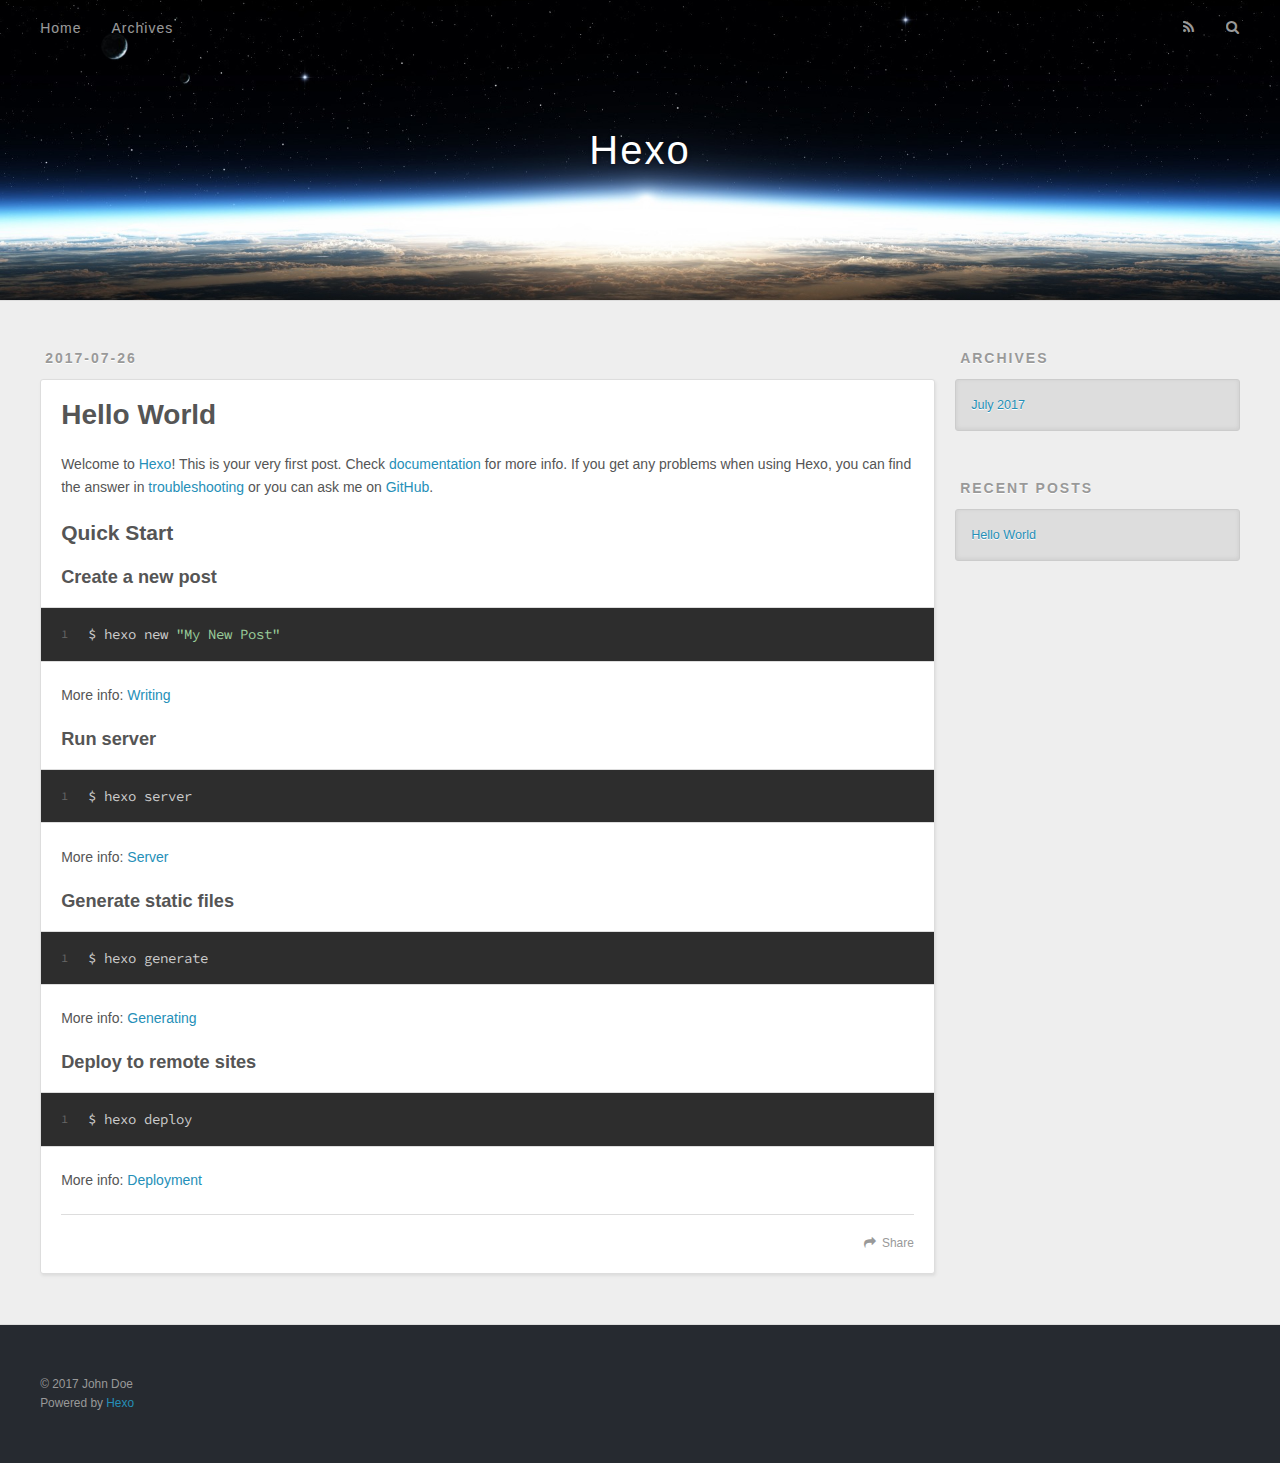
==== index.html @ c41c7418 "Site updated: 2017-07-26 22:46:20" ====
<!DOCTYPE html>
<html>
<head>
  <meta charset="utf-8">
  
  <title>Hexo</title>
  <meta name="viewport" content="width=device-width, initial-scale=1, maximum-scale=1">
  <meta property="og:type" content="website">
<meta property="og:title" content="Hexo">
<meta property="og:url" content="http://yoursite.com/index.html">
<meta property="og:site_name" content="Hexo">
<meta name="twitter:card" content="summary">
<meta name="twitter:title" content="Hexo">
  
    <link rel="alternate" href="/atom.xml" title="Hexo" type="application/atom+xml">
  
  
    <link rel="icon" href="/favicon.png">
  
  
    <link href="//fonts.googleapis.com/css?family=Source+Code+Pro" rel="stylesheet" type="text/css">
  
  <link rel="stylesheet" href="/css/style.css">
  

</head>

<body>
  <div id="container">
    <div id="wrap">
      <header id="header">
  <div id="banner"></div>
  <div id="header-outer" class="outer">
    <div id="header-title" class="inner">
      <h1 id="logo-wrap">
        <a href="/" id="logo">Hexo</a>
      </h1>
      
    </div>
    <div id="header-inner" class="inner">
      <nav id="main-nav">
        <a id="main-nav-toggle" class="nav-icon"></a>
        
          <a class="main-nav-link" href="/">Home</a>
        
          <a class="main-nav-link" href="/archives">Archives</a>
        
      </nav>
      <nav id="sub-nav">
        
          <a id="nav-rss-link" class="nav-icon" href="/atom.xml" title="RSS Feed"></a>
        
        <a id="nav-search-btn" class="nav-icon" title="Search"></a>
      </nav>
      <div id="search-form-wrap">
        <form action="//google.com/search" method="get" accept-charset="UTF-8" class="search-form"><input type="search" name="q" class="search-form-input" placeholder="Search"><button type="submit" class="search-form-submit">&#xF002;</button><input type="hidden" name="sitesearch" value="http://yoursite.com"></form>
      </div>
    </div>
  </div>
</header>
      <div class="outer">
        <section id="main">
  
    <article id="post-hello-world" class="article article-type-post" itemscope itemprop="blogPost">
  <div class="article-meta">
    <a href="/2017/07/26/hello-world/" class="article-date">
  <time datetime="2017-07-26T14:15:04.297Z" itemprop="datePublished">2017-07-26</time>
</a>
    
  </div>
  <div class="article-inner">
    
    
      <header class="article-header">
        
  
    <h1 itemprop="name">
      <a class="article-title" href="/2017/07/26/hello-world/">Hello World</a>
    </h1>
  

      </header>
    
    <div class="article-entry" itemprop="articleBody">
      
        <p>Welcome to <a href="https://hexo.io/" target="_blank" rel="external">Hexo</a>! This is your very first post. Check <a href="https://hexo.io/docs/" target="_blank" rel="external">documentation</a> for more info. If you get any problems when using Hexo, you can find the answer in <a href="https://hexo.io/docs/troubleshooting.html" target="_blank" rel="external">troubleshooting</a> or you can ask me on <a href="https://github.com/hexojs/hexo/issues" target="_blank" rel="external">GitHub</a>.</p>
<h2 id="Quick-Start"><a href="#Quick-Start" class="headerlink" title="Quick Start"></a>Quick Start</h2><h3 id="Create-a-new-post"><a href="#Create-a-new-post" class="headerlink" title="Create a new post"></a>Create a new post</h3><figure class="highlight bash"><table><tr><td class="gutter"><pre><div class="line">1</div></pre></td><td class="code"><pre><div class="line">$ hexo new <span class="string">"My New Post"</span></div></pre></td></tr></table></figure>
<p>More info: <a href="https://hexo.io/docs/writing.html" target="_blank" rel="external">Writing</a></p>
<h3 id="Run-server"><a href="#Run-server" class="headerlink" title="Run server"></a>Run server</h3><figure class="highlight bash"><table><tr><td class="gutter"><pre><div class="line">1</div></pre></td><td class="code"><pre><div class="line">$ hexo server</div></pre></td></tr></table></figure>
<p>More info: <a href="https://hexo.io/docs/server.html" target="_blank" rel="external">Server</a></p>
<h3 id="Generate-static-files"><a href="#Generate-static-files" class="headerlink" title="Generate static files"></a>Generate static files</h3><figure class="highlight bash"><table><tr><td class="gutter"><pre><div class="line">1</div></pre></td><td class="code"><pre><div class="line">$ hexo generate</div></pre></td></tr></table></figure>
<p>More info: <a href="https://hexo.io/docs/generating.html" target="_blank" rel="external">Generating</a></p>
<h3 id="Deploy-to-remote-sites"><a href="#Deploy-to-remote-sites" class="headerlink" title="Deploy to remote sites"></a>Deploy to remote sites</h3><figure class="highlight bash"><table><tr><td class="gutter"><pre><div class="line">1</div></pre></td><td class="code"><pre><div class="line">$ hexo deploy</div></pre></td></tr></table></figure>
<p>More info: <a href="https://hexo.io/docs/deployment.html" target="_blank" rel="external">Deployment</a></p>

      
    </div>
    <footer class="article-footer">
      <a data-url="http://yoursite.com/2017/07/26/hello-world/" data-id="cj5l4gn0f0000goudn9z7oasc" class="article-share-link">Share</a>
      
      
    </footer>
  </div>
  
</article>


  

</section>
        
          <aside id="sidebar">
  
    

  
    

  
    
  
    
  <div class="widget-wrap">
    <h3 class="widget-title">Archives</h3>
    <div class="widget">
      <ul class="archive-list"><li class="archive-list-item"><a class="archive-list-link" href="/archives/2017/07/">July 2017</a></li></ul>
    </div>
  </div>


  
    
  <div class="widget-wrap">
    <h3 class="widget-title">Recent Posts</h3>
    <div class="widget">
      <ul>
        
          <li>
            <a href="/2017/07/26/hello-world/">Hello World</a>
          </li>
        
      </ul>
    </div>
  </div>

  
</aside>
        
      </div>
      <footer id="footer">
  
  <div class="outer">
    <div id="footer-info" class="inner">
      &copy; 2017 John Doe<br>
      Powered by <a href="http://hexo.io/" target="_blank">Hexo</a>
    </div>
  </div>
</footer>
    </div>
    <nav id="mobile-nav">
  
    <a href="/" class="mobile-nav-link">Home</a>
  
    <a href="/archives" class="mobile-nav-link">Archives</a>
  
</nav>
    

<script src="//ajax.googleapis.com/ajax/libs/jquery/2.0.3/jquery.min.js"></script>


  <link rel="stylesheet" href="/fancybox/jquery.fancybox.css">
  <script src="/fancybox/jquery.fancybox.pack.js"></script>


<script src="/js/script.js"></script>

  </div>
</body>
</html>
---- css/style.css ----
body {
  width: 100%;
}
body:before,
body:after {
  content: "";
  display: table;
}
body:after {
  clear: both;
}
html,
body,
div,
span,
applet,
object,
iframe,
h1,
h2,
h3,
h4,
h5,
h6,
p,
blockquote,
pre,
a,
abbr,
acronym,
address,
big,
cite,
code,
del,
dfn,
em,
img,
ins,
kbd,
q,
s,
samp,
small,
strike,
strong,
sub,
sup,
tt,
var,
dl,
dt,
dd,
ol,
ul,
li,
fieldset,
form,
label,
legend,
table,
caption,
tbody,
tfoot,
thead,
tr,
th,
td {
  margin: 0;
  padding: 0;
  border: 0;
  outline: 0;
  font-weight: inherit;
  font-style: inherit;
  font-family: inherit;
  font-size: 100%;
  vertical-align: baseline;
}
body {
  line-height: 1;
  color: #000;
  background: #fff;
}
ol,
ul {
  list-style: none;
}
table {
  border-collapse: separate;
  border-spacing: 0;
  vertical-align: middle;
}
caption,
th,
td {
  text-align: left;
  font-weight: normal;
  vertical-align: middle;
}
a img {
  border: none;
}
input,
button {
  margin: 0;
  padding: 0;
}
input::-moz-focus-inner,
button::-moz-focus-inner {
  border: 0;
  padding: 0;
}
@font-face {
  font-family: FontAwesome;
  font-style: normal;
  font-weight: normal;
  src: url("fonts/fontawesome-webfont.eot?v=#4.0.3");
  src: url("fonts/fontawesome-webfont.eot?#iefix&v=#4.0.3") format("embedded-opentype"), url("fonts/fontawesome-webfont.woff?v=#4.0.3") format("woff"), url("fonts/fontawesome-webfont.ttf?v=#4.0.3") format("truetype"), url("fonts/fontawesome-webfont.svg#fontawesomeregular?v=#4.0.3") format("svg");
}
html,
body,
#container {
  height: 100%;
}
body {
  background: #eee;
  font: 14px "Helvetica Neue", Helvetica, Arial, sans-serif;
  -webkit-text-size-adjust: 100%;
}
.outer {
  max-width: 1220px;
  margin: 0 auto;
  padding: 0 20px;
}
.outer:before,
.outer:after {
  content: "";
  display: table;
}
.outer:after {
  clear: both;
}
.inner {
  display: inline;
  float: left;
  width: 98.33333333333333%;
  margin: 0 0.833333333333333%;
}
.left,
.alignleft {
  float: left;
}
.right,
.alignright {
  float: right;
}
.clear {
  clear: both;
}
#container {
  position: relative;
}
.mobile-nav-on {
  overflow: hidden;
}
#wrap {
  height: 100%;
  width: 100%;
  position: absolute;
  top: 0;
  left: 0;
  -webkit-transition: 0.2s ease-out;
  -moz-transition: 0.2s ease-out;
  -ms-transition: 0.2s ease-out;
  transition: 0.2s ease-out;
  z-index: 1;
  background: #eee;
}
.mobile-nav-on #wrap {
  left: 280px;
}
@media screen and (min-width: 768px) {
  #main {
    display: inline;
    float: left;
    width: 73.33333333333333%;
    margin: 0 0.833333333333333%;
  }
}
.article-date,
.article-category-link,
.archive-year,
.widget-title {
  text-decoration: none;
  text-transform: uppercase;
  letter-spacing: 2px;
  color: #999;
  margin-bottom: 1em;
  margin-left: 5px;
  line-height: 1em;
  text-shadow: 0 1px #fff;
  font-weight: bold;
}
.article-inner,
.archive-article-inner {
  background: #fff;
  -webkit-box-shadow: 1px 2px 3px #ddd;
  box-shadow: 1px 2px 3px #ddd;
  border: 1px solid #ddd;
  border-radius: 3px;
}
.article-entry h1,
.widget h1 {
  font-size: 2em;
}
.article-entry h2,
.widget h2 {
  font-size: 1.5em;
}
.article-entry h3,
.widget h3 {
  font-size: 1.3em;
}
.article-entry h4,
.widget h4 {
  font-size: 1.2em;
}
.article-entry h5,
.widget h5 {
  font-size: 1em;
}
.article-entry h6,
.widget h6 {
  font-size: 1em;
  color: #999;
}
.article-entry hr,
.widget hr {
  border: 1px dashed #ddd;
}
.article-entry strong,
.widget strong {
  font-weight: bold;
}
.article-entry em,
.widget em,
.article-entry cite,
.widget cite {
  font-style: italic;
}
.article-entry sup,
.widget sup,
.article-entry sub,
.widget sub {
  font-size: 0.75em;
  line-height: 0;
  position: relative;
  vertical-align: baseline;
}
.article-entry sup,
.widget sup {
  top: -0.5em;
}
.article-entry sub,
.widget sub {
  bottom: -0.2em;
}
.article-entry small,
.widget small {
  font-size: 0.85em;
}
.article-entry acronym,
.widget acronym,
.article-entry abbr,
.widget abbr {
  border-bottom: 1px dotted;
}
.article-entry ul,
.widget ul,
.article-entry ol,
.widget ol,
.article-entry dl,
.widget dl {
  margin: 0 20px;
  line-height: 1.6em;
}
.article-entry ul ul,
.widget ul ul,
.article-entry ol ul,
.widget ol ul,
.article-entry ul ol,
.widget ul ol,
.article-entry ol ol,
.widget ol ol {
  margin-top: 0;
  margin-bottom: 0;
}
.article-entry ul,
.widget ul {
  list-style: disc;
}
.article-entry ol,
.widget ol {
  list-style: decimal;
}
.article-entry dt,
.widget dt {
  font-weight: bold;
}
#header {
  height: 300px;
  position: relative;
  border-bottom: 1px solid #ddd;
}
#header:before,
#header:after {
  content: "";
  position: absolute;
  left: 0;
  right: 0;
  height: 40px;
}
#header:before {
  top: 0;
  background: -webkit-linear-gradient(rgba(0,0,0,0.2), transparent);
  background: -moz-linear-gradient(rgba(0,0,0,0.2), transparent);
  background: -ms-linear-gradient(rgba(0,0,0,0.2), transparent);
  background: linear-gradient(rgba(0,0,0,0.2), transparent);
}
#header:after {
  bottom: 0;
  background: -webkit-linear-gradient(transparent, rgba(0,0,0,0.2));
  background: -moz-linear-gradient(transparent, rgba(0,0,0,0.2));
  background: -ms-linear-gradient(transparent, rgba(0,0,0,0.2));
  background: linear-gradient(transparent, rgba(0,0,0,0.2));
}
#header-outer {
  height: 100%;
  position: relative;
}
#header-inner {
  position: relative;
  overflow: hidden;
}
#banner {
  position: absolute;
  top: 0;
  left: 0;
  width: 100%;
  height: 100%;
  background: url("images/banner.jpg") center #000;
  -webkit-background-size: cover;
  -moz-background-size: cover;
  background-size: cover;
  z-index: -1;
}
#header-title {
  text-align: center;
  height: 40px;
  position: absolute;
  top: 50%;
  left: 0;
  margin-top: -20px;
}
#logo,
#subtitle {
  text-decoration: none;
  color: #fff;
  font-weight: 300;
  text-shadow: 0 1px 4px rgba(0,0,0,0.3);
}
#logo {
  font-size: 40px;
  line-height: 40px;
  letter-spacing: 2px;
}
#subtitle {
  font-size: 16px;
  line-height: 16px;
  letter-spacing: 1px;
}
#subtitle-wrap {
  margin-top: 16px;
}
#main-nav {
  float: left;
  margin-left: -15px;
}
.nav-icon,
.main-nav-link {
  float: left;
  color: #fff;
  opacity: 0.6;
  text-decoration: none;
  text-shadow: 0 1px rgba(0,0,0,0.2);
  -webkit-transition: opacity 0.2s;
  -moz-transition: opacity 0.2s;
  -ms-transition: opacity 0.2s;
  transition: opacity 0.2s;
  display: block;
  padding: 20px 15px;
}
.nav-icon:hover,
.main-nav-link:hover {
  opacity: 1;
}
.nav-icon {
  font-family: FontAwesome;
  text-align: center;
  font-size: 14px;
  width: 14px;
  height: 14px;
  padding: 20px 15px;
  position: relative;
  cursor: pointer;
}
.main-nav-link {
  font-weight: 300;
  letter-spacing: 1px;
}
@media screen and (max-width: 479px) {
  .main-nav-link {
    display: none;
  }
}
#main-nav-toggle {
  display: none;
}
#main-nav-toggle:before {
  content: "\f0c9";
}
@media screen and (max-width: 479px) {
  #main-nav-toggle {
    display: block;
  }
}
#sub-nav {
  float: right;
  margin-right: -15px;
}
#nav-rss-link:before {
  content: "\f09e";
}
#nav-search-btn:before {
  content: "\f002";
}
#search-form-wrap {
  position: absolute;
  top: 15px;
  width: 150px;
  height: 30px;
  right: -150px;
  opacity: 0;
  -webkit-transition: 0.2s ease-out;
  -moz-transition: 0.2s ease-out;
  -ms-transition: 0.2s ease-out;
  transition: 0.2s ease-out;
}
#search-form-wrap.on {
  opacity: 1;
  right: 0;
}
@media screen and (max-width: 479px) {
  #search-form-wrap {
    width: 100%;
    right: -100%;
  }
}
.search-form {
  position: absolute;
  top: 0;
  left: 0;
  right: 0;
  background: #fff;
  padding: 5px 15px;
  border-radius: 15px;
  -webkit-box-shadow: 0 0 10px rgba(0,0,0,0.3);
  box-shadow: 0 0 10px rgba(0,0,0,0.3);
}
.search-form-input {
  border: none;
  background: none;
  color: #555;
  width: 100%;
  font: 13px "Helvetica Neue", Helvetica, Arial, sans-serif;
  outline: none;
}
.search-form-input::-webkit-search-results-decoration,
.search-form-input::-webkit-search-cancel-button {
  -webkit-appearance: none;
}
.search-form-submit {
  position: absolute;
  top: 50%;
  right: 10px;
  margin-top: -7px;
  font: 13px FontAwesome;
  border: none;
  background: none;
  color: #bbb;
  cursor: pointer;
}
.search-form-submit:hover,
.search-form-submit:focus {
  color: #777;
}
.article {
  margin: 50px 0;
}
.article-inner {
  overflow: hidden;
}
.article-meta:before,
.article-meta:after {
  content: "";
  display: table;
}
.article-meta:after {
  clear: both;
}
.article-date {
  float: left;
}
.article-category {
  float: left;
  line-height: 1em;
  color: #ccc;
  text-shadow: 0 1px #fff;
  margin-left: 8px;
}
.article-category:before {
  content: "\2022";
}
.article-category-link {
  margin: 0 12px 1em;
}
.article-header {
  padding: 20px 20px 0;
}
.article-title {
  text-decoration: none;
  font-size: 2em;
  font-weight: bold;
  color: #555;
  line-height: 1.1em;
  -webkit-transition: color 0.2s;
  -moz-transition: color 0.2s;
  -ms-transition: color 0.2s;
  transition: color 0.2s;
}
a.article-title:hover {
  color: #258fb8;
}
.article-entry {
  color: #555;
  padding: 0 20px;
}
.article-entry:before,
.article-entry:after {
  content: "";
  display: table;
}
.article-entry:after {
  clear: both;
}
.article-entry p,
.article-entry table {
  line-height: 1.6em;
  margin: 1.6em 0;
}
.article-entry h1,
.article-entry h2,
.article-entry h3,
.article-entry h4,
.article-entry h5,
.article-entry h6 {
  font-weight: bold;
}
.article-entry h1,
.article-entry h2,
.article-entry h3,
.article-entry h4,
.article-entry h5,
.article-entry h6 {
  line-height: 1.1em;
  margin: 1.1em 0;
}
.article-entry a {
  color: #258fb8;
  text-decoration: none;
}
.article-entry a:hover {
  text-decoration: underline;
}
.article-entry ul,
.article-entry ol,
.article-entry dl {
  margin-top: 1.6em;
  margin-bottom: 1.6em;
}
.article-entry img,
.article-entry video {
  max-width: 100%;
  height: auto;
  display: block;
  margin: auto;
}
.article-entry iframe {
  border: none;
}
.article-entry table {
  width: 100%;
  border-collapse: collapse;
  border-spacing: 0;
}
.article-entry th {
  font-weight: bold;
  border-bottom: 3px solid #ddd;
  padding-bottom: 0.5em;
}
.article-entry td {
  border-bottom: 1px solid #ddd;
  padding: 10px 0;
}
.article-entry blockquote {
  font-family: Georgia, "Times New Roman", serif;
  font-size: 1.4em;
  margin: 1.6em 20px;
  text-align: center;
}
.article-entry blockquote footer {
  font-size: 14px;
  margin: 1.6em 0;
  font-family: "Helvetica Neue", Helvetica, Arial, sans-serif;
}
.article-entry blockquote footer cite:before {
  content: "—";
  padding: 0 0.5em;
}
.article-entry .pullquote {
  text-align: left;
  width: 45%;
  margin: 0;
}
.article-entry .pullquote.left {
  margin-left: 0.5em;
  margin-right: 1em;
}
.article-entry .pullquote.right {
  margin-right: 0.5em;
  margin-left: 1em;
}
.article-entry .caption {
  color: #999;
  display: block;
  font-size: 0.9em;
  margin-top: 0.5em;
  position: relative;
  text-align: center;
}
.article-entry .video-container {
  position: relative;
  padding-top: 56.25%;
  height: 0;
  overflow: hidden;
}
.article-entry .video-container iframe,
.article-entry .video-container object,
.article-entry .video-container embed {
  position: absolute;
  top: 0;
  left: 0;
  width: 100%;
  height: 100%;
  margin-top: 0;
}
.article-more-link a {
  display: inline-block;
  line-height: 1em;
  padding: 6px 15px;
  border-radius: 15px;
  background: #eee;
  color: #999;
  text-shadow: 0 1px #fff;
  text-decoration: none;
}
.article-more-link a:hover {
  background: #258fb8;
  color: #fff;
  text-decoration: none;
  text-shadow: 0 1px #1e7293;
}
.article-footer {
  font-size: 0.85em;
  line-height: 1.6em;
  border-top: 1px solid #ddd;
  padding-top: 1.6em;
  margin: 0 20px 20px;
}
.article-footer:before,
.article-footer:after {
  content: "";
  display: table;
}
.article-footer:after {
  clear: both;
}
.article-footer a {
  color: #999;
  text-decoration: none;
}
.article-footer a:hover {
  color: #555;
}
.article-tag-list-item {
  float: left;
  margin-right: 10px;
}
.article-tag-list-link:before {
  content: "#";
}
.article-comment-link {
  float: right;
}
.article-comment-link:before {
  content: "\f075";
  font-family: FontAwesome;
  padding-right: 8px;
}
.article-share-link {
  cursor: pointer;
  float: right;
  margin-left: 20px;
}
.article-share-link:before {
  content: "\f064";
  font-family: FontAwesome;
  padding-right: 6px;
}
#article-nav {
  position: relative;
}
#article-nav:before,
#article-nav:after {
  content: "";
  display: table;
}
#article-nav:after {
  clear: both;
}
@media screen and (min-width: 768px) {
  #article-nav {
    margin: 50px 0;
  }
  #article-nav:before {
    width: 8px;
    height: 8px;
    position: absolute;
    top: 50%;
    left: 50%;
    margin-top: -4px;
    margin-left: -4px;
    content: "";
    border-radius: 50%;
    background: #ddd;
    -webkit-box-shadow: 0 1px 2px #fff;
    box-shadow: 0 1px 2px #fff;
  }
}
.article-nav-link-wrap {
  text-decoration: none;
  text-shadow: 0 1px #fff;
  color: #999;
  -webkit-box-sizing: border-box;
  -moz-box-sizing: border-box;
  box-sizing: border-box;
  margin-top: 50px;
  text-align: center;
  display: block;
}
.article-nav-link-wrap:hover {
  color: #555;
}
@media screen and (min-width: 768px) {
  .article-nav-link-wrap {
    width: 50%;
    margin-top: 0;
  }
}
@media screen and (min-width: 768px) {
  #article-nav-newer {
    float: left;
    text-align: right;
    padding-right: 20px;
  }
}
@media screen and (min-width: 768px) {
  #article-nav-older {
    float: right;
    text-align: left;
    padding-left: 20px;
  }
}
.article-nav-caption {
  text-transform: uppercase;
  letter-spacing: 2px;
  color: #ddd;
  line-height: 1em;
  font-weight: bold;
}
#article-nav-newer .article-nav-caption {
  margin-right: -2px;
}
.article-nav-title {
  font-size: 0.85em;
  line-height: 1.6em;
  margin-top: 0.5em;
}
.article-share-box {
  position: absolute;
  display: none;
  background: #fff;
  -webkit-box-shadow: 1px 2px 10px rgba(0,0,0,0.2);
  box-shadow: 1px 2px 10px rgba(0,0,0,0.2);
  border-radius: 3px;
  margin-left: -145px;
  overflow: hidden;
  z-index: 1;
}
.article-share-box.on {
  display: block;
}
.article-share-input {
  width: 100%;
  background: none;
  -webkit-box-sizing: border-box;
  -moz-box-sizing: border-box;
  box-sizing: border-box;
  font: 14px "Helvetica Neue", Helvetica, Arial, sans-serif;
  padding: 0 15px;
  color: #555;
  outline: none;
  border: 1px solid #ddd;
  border-radius: 3px 3px 0 0;
  height: 36px;
  line-height: 36px;
}
.article-share-links {
  background: #eee;
}
.article-share-links:before,
.article-share-links:after {
  content: "";
  display: table;
}
.article-share-links:after {
  clear: both;
}
.article-share-twitter,
.article-share-facebook,
.article-share-pinterest,
.article-share-google {
  width: 50px;
  height: 36px;
  display: block;
  float: left;
  position: relative;
  color: #999;
  text-shadow: 0 1px #fff;
}
.article-share-twitter:before,
.article-share-facebook:before,
.article-share-pinterest:before,
.article-share-google:before {
  font-size: 20px;
  font-family: FontAwesome;
  width: 20px;
  height: 20px;
  position: absolute;
  top: 50%;
  left: 50%;
  margin-top: -10px;
  margin-left: -10px;
  text-align: center;
}
.article-share-twitter:hover,
.article-share-facebook:hover,
.article-share-pinterest:hover,
.article-share-google:hover {
  color: #fff;
}
.article-share-twitter:before {
  content: "\f099";
}
.article-share-twitter:hover {
  background: #00aced;
  text-shadow: 0 1px #008abe;
}
.article-share-facebook:before {
  content: "\f09a";
}
.article-share-facebook:hover {
  background: #3b5998;
  text-shadow: 0 1px #2f477a;
}
.article-share-pinterest:before {
  content: "\f0d2";
}
.article-share-pinterest:hover {
  background: #cb2027;
  text-shadow: 0 1px #a21a1f;
}
.article-share-google:before {
  content: "\f0d5";
}
.article-share-google:hover {
  background: #dd4b39;
  text-shadow: 0 1px #be3221;
}
.article-gallery {
  background: #000;
  position: relative;
}
.article-gallery-photos {
  position: relative;
  overflow: hidden;
}
.article-gallery-img {
  display: none;
  max-width: 100%;
}
.article-gallery-img:first-child {
  display: block;
}
.article-gallery-img.loaded {
  position: absolute;
  display: block;
}
.article-gallery-img img {
  display: block;
  max-width: 100%;
  margin: 0 auto;
}
#comments {
  background: #fff;
  -webkit-box-shadow: 1px 2px 3px #ddd;
  box-shadow: 1px 2px 3px #ddd;
  padding: 20px;
  border: 1px solid #ddd;
  border-radius: 3px;
  margin: 50px 0;
}
#comments a {
  color: #258fb8;
}
.archives-wrap {
  margin: 50px 0;
}
.archives:before,
.archives:after {
  content: "";
  display: table;
}
.archives:after {
  clear: both;
}
.archive-year-wrap {
  margin-bottom: 1em;
}
.archives {
  -webkit-column-gap: 10px;
  -moz-column-gap: 10px;
  column-gap: 10px;
}
@media screen and (min-width: 480px) and (max-width: 767px) {
  .archives {
    -webkit-column-count: 2;
    -moz-column-count: 2;
    column-count: 2;
  }
}
@media screen and (min-width: 768px) {
  .archives {
    -webkit-column-count: 3;
    -moz-column-count: 3;
    column-count: 3;
  }
}
.archive-article {
  -webkit-column-break-inside: avoid;
  page-break-inside: avoid;
  overflow: hidden;
  break-inside: avoid-column;
}
.archive-article-inner {
  padding: 10px;
  margin-bottom: 15px;
}
.archive-article-title {
  text-decoration: none;
  font-weight: bold;
  color: #555;
  -webkit-transition: color 0.2s;
  -moz-transition: color 0.2s;
  -ms-transition: color 0.2s;
  transition: color 0.2s;
  line-height: 1.6em;
}
.archive-article-title:hover {
  color: #258fb8;
}
.archive-article-footer {
  margin-top: 1em;
}
.archive-article-date {
  color: #999;
  text-decoration: none;
  font-size: 0.85em;
  line-height: 1em;
  margin-bottom: 0.5em;
  display: block;
}
#page-nav {
  margin: 50px auto;
  background: #fff;
  -webkit-box-shadow: 1px 2px 3px #ddd;
  box-shadow: 1px 2px 3px #ddd;
  border: 1px solid #ddd;
  border-radius: 3px;
  text-align: center;
  color: #999;
  overflow: hidden;
}
#page-nav:before,
#page-nav:after {
  content: "";
  display: table;
}
#page-nav:after {
  clear: both;
}
#page-nav a,
#page-nav span {
  padding: 10px 20px;
  line-height: 1;
  height: 2ex;
}
#page-nav a {
  color: #999;
  text-decoration: none;
}
#page-nav a:hover {
  background: #999;
  color: #fff;
}
#page-nav .prev {
  float: left;
}
#page-nav .next {
  float: right;
}
#page-nav .page-number {
  display: inline-block;
}
@media screen and (max-width: 479px) {
  #page-nav .page-number {
    display: none;
  }
}
#page-nav .current {
  color: #555;
  font-weight: bold;
}
#page-nav .space {
  color: #ddd;
}
#footer {
  background: #262a30;
  padding: 50px 0;
  border-top: 1px solid #ddd;
  color: #999;
}
#footer a {
  color: #258fb8;
  text-decoration: none;
}
#footer a:hover {
  text-decoration: underline;
}
#footer-info {
  line-height: 1.6em;
  font-size: 0.85em;
}
.article-entry pre,
.article-entry .highlight {
  background: #2d2d2d;
  margin: 0 -20px;
  padding: 15px 20px;
  border-style: solid;
  border-color: #ddd;
  border-width: 1px 0;
  overflow: auto;
  color: #ccc;
  line-height: 22.400000000000002px;
}
.article-entry .highlight .gutter pre,
.article-entry .gist .gist-file .gist-data .line-numbers {
  color: #666;
  font-size: 0.85em;
}
.article-entry pre,
.article-entry code {
  font-family: "Source Code Pro", Consolas, Monaco, Menlo, Consolas, monospace;
}
.article-entry code {
  background: #eee;
  text-shadow: 0 1px #fff;
  padding: 0 0.3em;
}
.article-entry pre code {
  background: none;
  text-shadow: none;
  padding: 0;
}
.article-entry .highlight pre {
  border: none;
  margin: 0;
  padding: 0;
}
.article-entry .highlight table {
  margin: 0;
  width: auto;
}
.article-entry .highlight td {
  border: none;
  padding: 0;
}
.article-entry .highlight figcaption {
  font-size: 0.85em;
  color: #999;
  line-height: 1em;
  margin-bottom: 1em;
}
.article-entry .highlight figcaption:before,
.article-entry .highlight figcaption:after {
  content: "";
  display: table;
}
.article-entry .highlight figcaption:after {
  clear: both;
}
.article-entry .highlight figcaption a {
  float: right;
}
.article-entry .highlight .gutter pre {
  text-align: right;
  padding-right: 20px;
}
.article-entry .highlight .line {
  height: 22.400000000000002px;
}
.article-entry .highlight .line.marked {
  background: #515151;
}
.article-entry .gist {
  margin: 0 -20px;
  border-style: solid;
  border-color: #ddd;
  border-width: 1px 0;
  background: #2d2d2d;
  padding: 15px 20px 15px 0;
}
.article-entry .gist .gist-file {
  border: none;
  font-family: "Source Code Pro", Consolas, Monaco, Menlo, Consolas, monospace;
  margin: 0;
}
.article-entry .gist .gist-file .gist-data {
  background: none;
  border: none;
}
.article-entry .gist .gist-file .gist-data .line-numbers {
  background: none;
  border: none;
  padding: 0 20px 0 0;
}
.article-entry .gist .gist-file .gist-data .line-data {
  padding: 0 !important;
}
.article-entry .gist .gist-file .highlight {
  margin: 0;
  padding: 0;
  border: none;
}
.article-entry .gist .gist-file .gist-meta {
  background: #2d2d2d;
  color: #999;
  font: 0.85em "Helvetica Neue", Helvetica, Arial, sans-serif;
  text-shadow: 0 0;
  padding: 0;
  margin-top: 1em;
  margin-left: 20px;
}
.article-entry .gist .gist-file .gist-meta a {
  color: #258fb8;
  font-weight: normal;
}
.article-entry .gist .gist-file .gist-meta a:hover {
  text-decoration: underline;
}
pre .comment,
pre .title {
  color: #999;
}
pre .variable,
pre .attribute,
pre .tag,
pre .regexp,
pre .ruby .constant,
pre .xml .tag .title,
pre .xml .pi,
pre .xml .doctype,
pre .html .doctype,
pre .css .id,
pre .css .class,
pre .css .pseudo {
  color: #f2777a;
}
pre .number,
pre .preprocessor,
pre .built_in,
pre .literal,
pre .params,
pre .constant {
  color: #f99157;
}
pre .class,
pre .ruby .class .title,
pre .css .rules .attribute {
  color: #9c9;
}
pre .string,
pre .value,
pre .inheritance,
pre .header,
pre .ruby .symbol,
pre .xml .cdata {
  color: #9c9;
}
pre .css .hexcolor {
  color: #6cc;
}
pre .function,
pre .python .decorator,
pre .python .title,
pre .ruby .function .title,
pre .ruby .title .keyword,
pre .perl .sub,
pre .javascript .title,
pre .coffeescript .title {
  color: #69c;
}
pre .keyword,
pre .javascript .function {
  color: #c9c;
}
@media screen and (max-width: 479px) {
  #mobile-nav {
    position: absolute;
    top: 0;
    left: 0;
    width: 280px;
    height: 100%;
    background: #191919;
    border-right: 1px solid #fff;
  }
}
@media screen and (max-width: 479px) {
  .mobile-nav-link {
    display: block;
    color: #999;
    text-decoration: none;
    padding: 15px 20px;
    font-weight: bold;
  }
  .mobile-nav-link:hover {
    color: #fff;
  }
}
@media screen and (min-width: 768px) {
  #sidebar {
    display: inline;
    float: left;
    width: 23.333333333333332%;
    margin: 0 0.833333333333333%;
  }
}
.widget-wrap {
  margin: 50px 0;
}
.widget {
  color: #777;
  text-shadow: 0 1px #fff;
  background: #ddd;
  -webkit-box-shadow: 0 -1px 4px #ccc inset;
  box-shadow: 0 -1px 4px #ccc inset;
  border: 1px solid #ccc;
  padding: 15px;
  border-radius: 3px;
}
.widget a {
  color: #258fb8;
  text-decoration: none;
}
.widget a:hover {
  text-decoration: underline;
}
.widget ul ul,
.widget ol ul,
.widget dl ul,
.widget ul ol,
.widget ol ol,
.widget dl ol,
.widget ul dl,
.widget ol dl,
.widget dl dl {
  margin-left: 15px;
  list-style: disc;
}
.widget {
  line-height: 1.6em;
  word-wrap: break-word;
  font-size: 0.9em;
}
.widget ul,
.widget ol {
  list-style: none;
  margin: 0;
}
.widget ul ul,
.widget ol ul,
.widget ul ol,
.widget ol ol {
  margin: 0 20px;
}
.widget ul ul,
.widget ol ul {
  list-style: disc;
}
.widget ul ol,
.widget ol ol {
  list-style: decimal;
}
.category-list-count,
.tag-list-count,
.archive-list-count {
  padding-left: 5px;
  color: #999;
  font-size: 0.85em;
}
.category-list-count:before,
.tag-list-count:before,
.archive-list-count:before {
  content: "(";
}
.category-list-count:after,
.tag-list-count:after,
.archive-list-count:after {
  content: ")";
}
.tagcloud a {
  margin-right: 5px;
  display: inline-block;
}
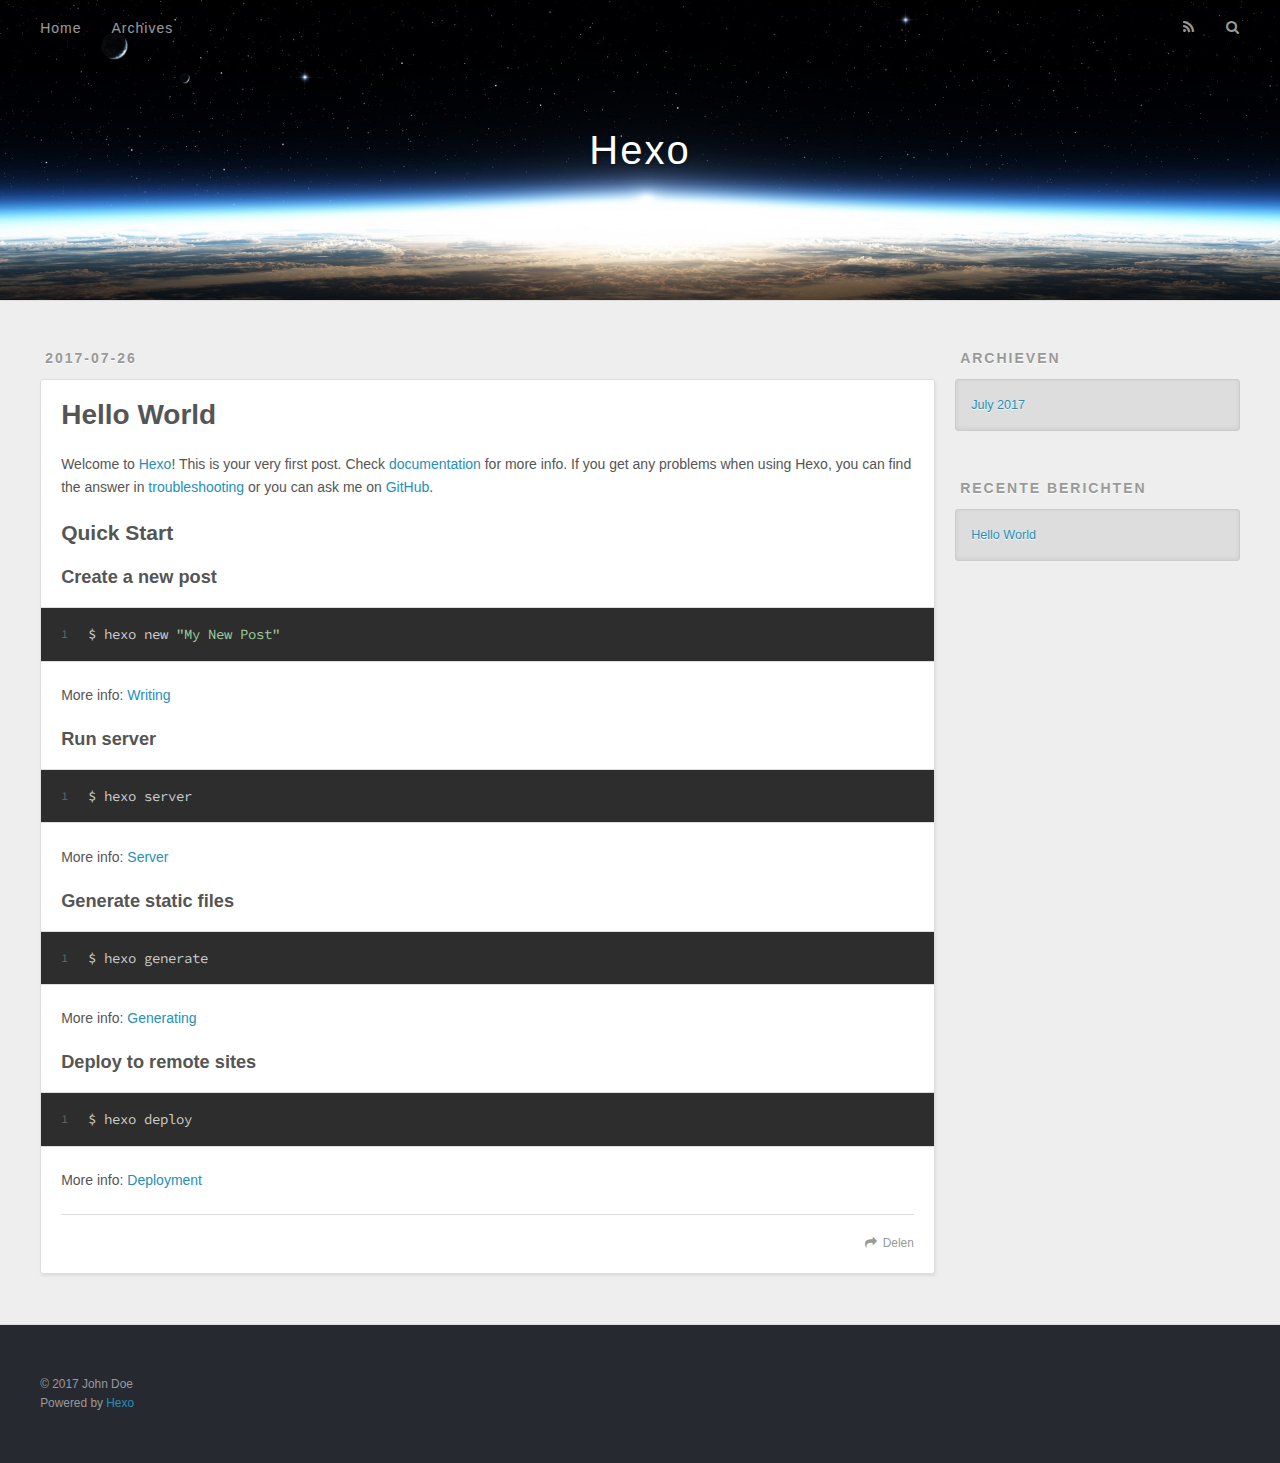
==== commit eabd7f22: "Site updated: 2017-07-26 22:57:09" ====
--- a/index.html
+++ b/index.html
@@ -50,7 +50,7 @@
         
           <a id="nav-rss-link" class="nav-icon" href="/atom.xml" title="RSS Feed"></a>
         
-        <a id="nav-search-btn" class="nav-icon" title="Search"></a>
+        <a id="nav-search-btn" class="nav-icon" title="Zoeken"></a>
       </nav>
       <div id="search-form-wrap">
         <form action="//google.com/search" method="get" accept-charset="UTF-8" class="search-form"><input type="search" name="q" class="search-form-input" placeholder="Search"><button type="submit" class="search-form-submit">&#xF002;</button><input type="hidden" name="sitesearch" value="http://yoursite.com"></form>
@@ -96,7 +96,7 @@
       
     </div>
     <footer class="article-footer">
-      <a data-url="http://yoursite.com/2017/07/26/hello-world/" data-id="cj5l4gn0f0000goudn9z7oasc" class="article-share-link">Share</a>
+      <a data-url="http://yoursite.com/2017/07/26/hello-world/" data-id="cj5l4vw600000agudem2573fe" class="article-share-link">Delen</a>
       
       
     </footer>
@@ -121,7 +121,7 @@
   
     
   <div class="widget-wrap">
-    <h3 class="widget-title">Archives</h3>
+    <h3 class="widget-title">Archieven</h3>
     <div class="widget">
       <ul class="archive-list"><li class="archive-list-item"><a class="archive-list-link" href="/archives/2017/07/">July 2017</a></li></ul>
     </div>
@@ -131,7 +131,7 @@
   
     
   <div class="widget-wrap">
-    <h3 class="widget-title">Recent Posts</h3>
+    <h3 class="widget-title">Recente berichten</h3>
     <div class="widget">
       <ul>
         
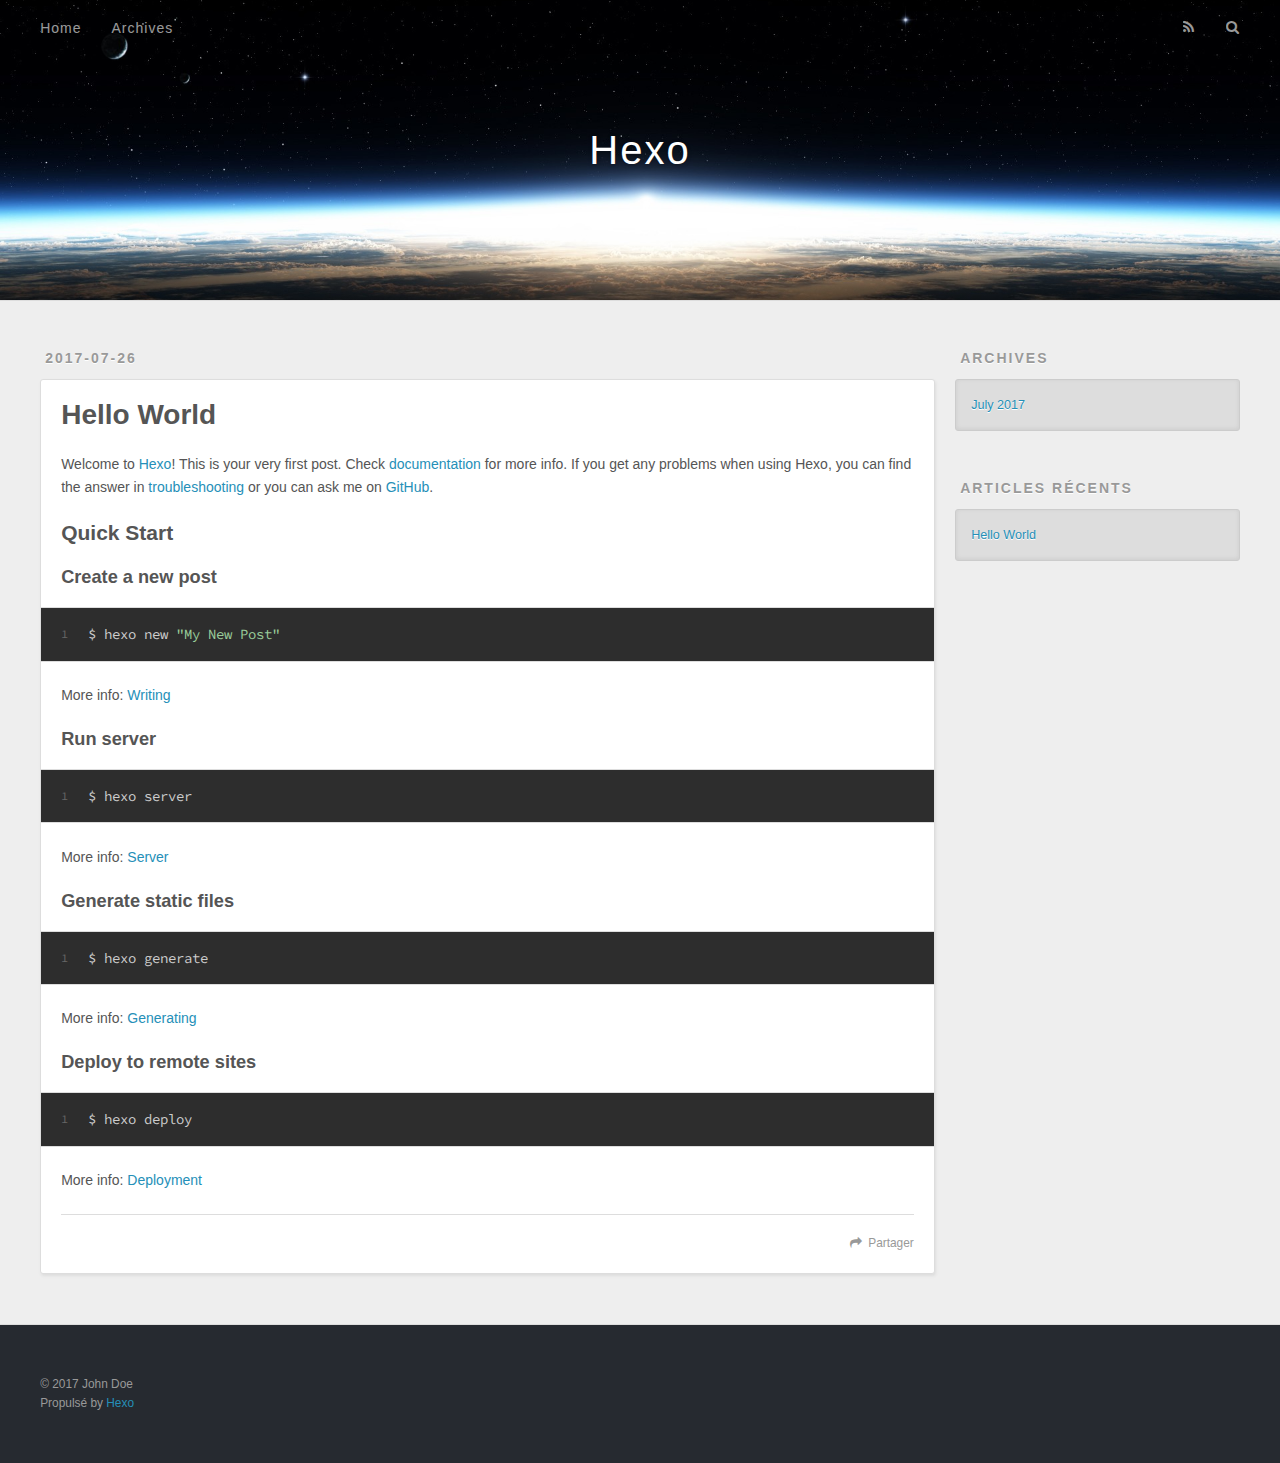
==== commit 06d49ebf: "Site updated: 2017-07-26 23:06:24" ====
--- a/index.html
+++ b/index.html
@@ -48,9 +48,9 @@
       </nav>
       <nav id="sub-nav">
         
-          <a id="nav-rss-link" class="nav-icon" href="/atom.xml" title="RSS Feed"></a>
+          <a id="nav-rss-link" class="nav-icon" href="/atom.xml" title="Flux RSS"></a>
         
-        <a id="nav-search-btn" class="nav-icon" title="Zoeken"></a>
+        <a id="nav-search-btn" class="nav-icon" title="Rechercher"></a>
       </nav>
       <div id="search-form-wrap">
         <form action="//google.com/search" method="get" accept-charset="UTF-8" class="search-form"><input type="search" name="q" class="search-form-input" placeholder="Search"><button type="submit" class="search-form-submit">&#xF002;</button><input type="hidden" name="sitesearch" value="http://yoursite.com"></form>
@@ -96,7 +96,7 @@
       
     </div>
     <footer class="article-footer">
-      <a data-url="http://yoursite.com/2017/07/26/hello-world/" data-id="cj5l4vw600000agudem2573fe" class="article-share-link">Delen</a>
+      <a data-url="http://yoursite.com/2017/07/26/hello-world/" data-id="cj5l57sap0000sgudxryzetp7" class="article-share-link">Partager</a>
       
       
     </footer>
@@ -121,7 +121,7 @@
   
     
   <div class="widget-wrap">
-    <h3 class="widget-title">Archieven</h3>
+    <h3 class="widget-title">Archives</h3>
     <div class="widget">
       <ul class="archive-list"><li class="archive-list-item"><a class="archive-list-link" href="/archives/2017/07/">July 2017</a></li></ul>
     </div>
@@ -131,7 +131,7 @@
   
     
   <div class="widget-wrap">
-    <h3 class="widget-title">Recente berichten</h3>
+    <h3 class="widget-title">Articles récents</h3>
     <div class="widget">
       <ul>
         
@@ -152,7 +152,7 @@
   <div class="outer">
     <div id="footer-info" class="inner">
       &copy; 2017 John Doe<br>
-      Powered by <a href="http://hexo.io/" target="_blank">Hexo</a>
+      Propulsé by <a href="http://hexo.io/" target="_blank">Hexo</a>
     </div>
   </div>
 </footer>
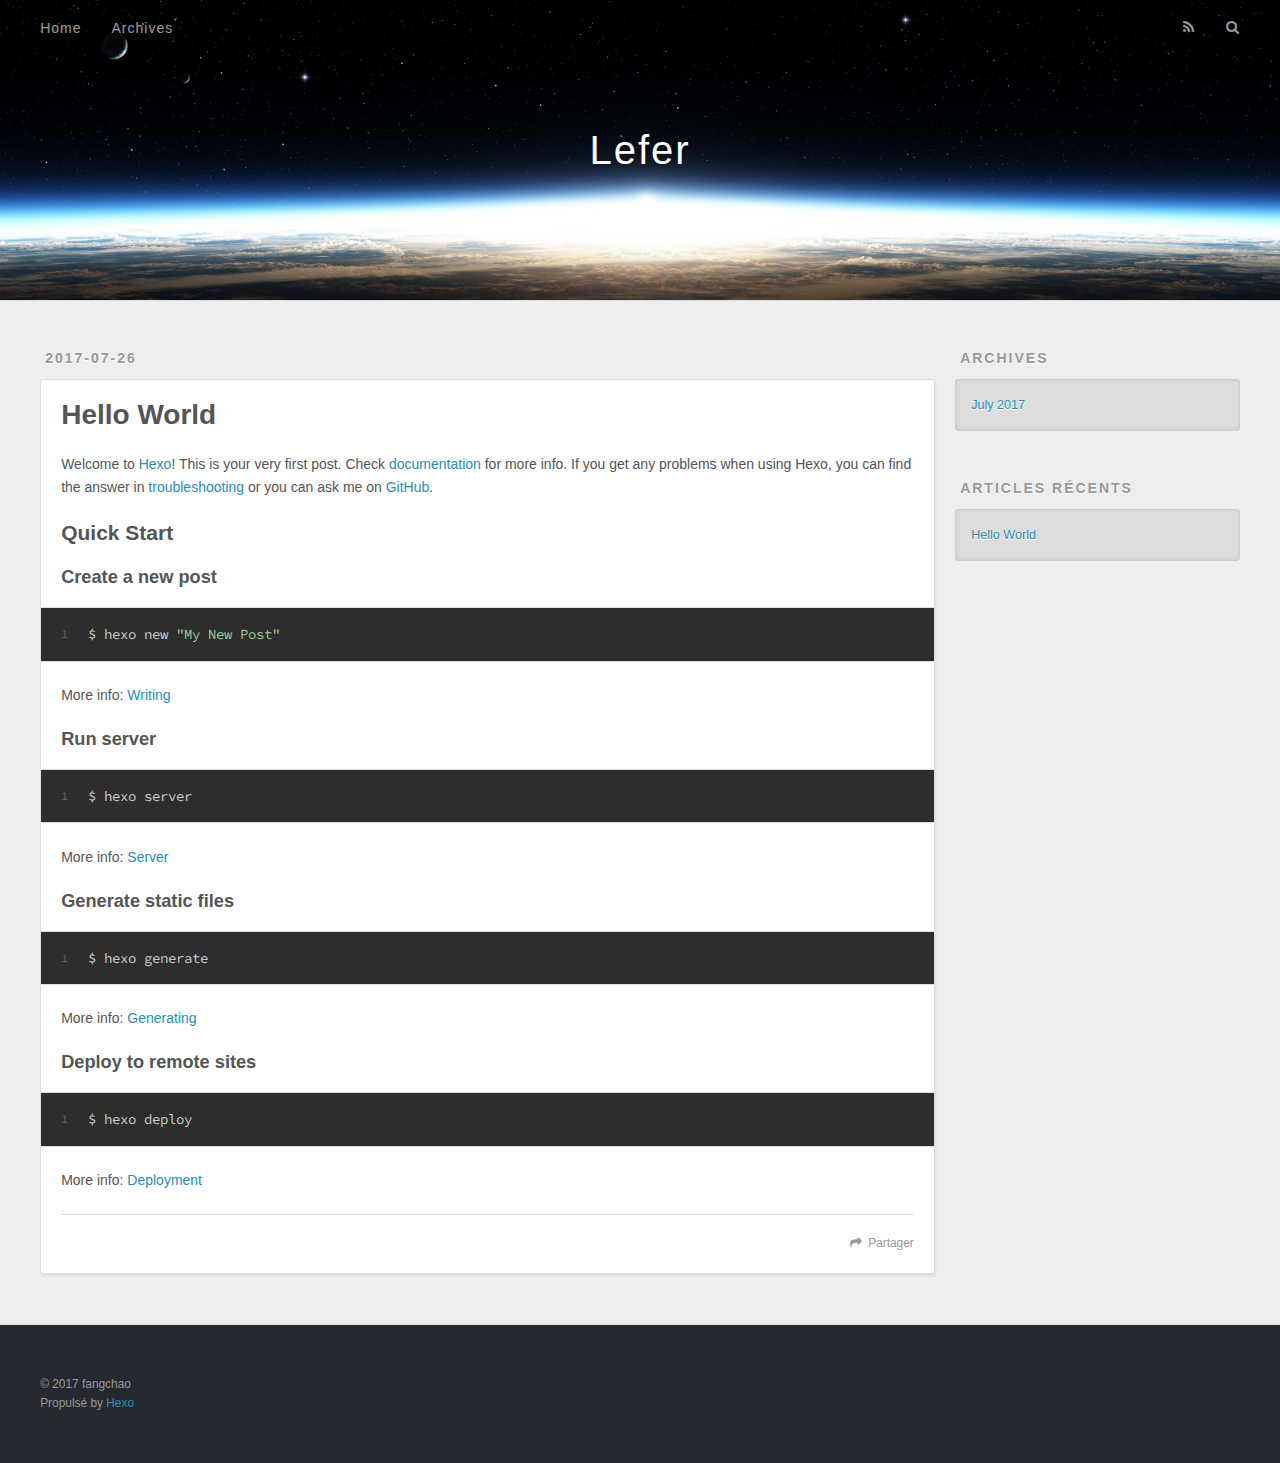
==== commit 5e264e51: "Site updated: 2017-07-26 23:08:17" ====
--- a/index.html
+++ b/index.html
@@ -3,16 +3,17 @@
 <head>
   <meta charset="utf-8">
   
-  <title>Hexo</title>
+  <title>Lefer</title>
   <meta name="viewport" content="width=device-width, initial-scale=1, maximum-scale=1">
   <meta property="og:type" content="website">
-<meta property="og:title" content="Hexo">
+<meta property="og:title" content="Lefer">
 <meta property="og:url" content="http://yoursite.com/index.html">
-<meta property="og:site_name" content="Hexo">
+<meta property="og:site_name" content="Lefer">
+<meta property="og:locale" content="zh-hans">
 <meta name="twitter:card" content="summary">
-<meta name="twitter:title" content="Hexo">
+<meta name="twitter:title" content="Lefer">
   
-    <link rel="alternate" href="/atom.xml" title="Hexo" type="application/atom+xml">
+    <link rel="alternate" href="/atom.xml" title="Lefer" type="application/atom+xml">
   
   
     <link rel="icon" href="/favicon.png">
@@ -33,7 +34,7 @@
   <div id="header-outer" class="outer">
     <div id="header-title" class="inner">
       <h1 id="logo-wrap">
-        <a href="/" id="logo">Hexo</a>
+        <a href="/" id="logo">Lefer</a>
       </h1>
       
     </div>
@@ -96,7 +97,7 @@
       
     </div>
     <footer class="article-footer">
-      <a data-url="http://yoursite.com/2017/07/26/hello-world/" data-id="cj5l57sap0000sgudxryzetp7" class="article-share-link">Partager</a>
+      <a data-url="http://yoursite.com/2017/07/26/hello-world/" data-id="cj5l5a6vh0000houdqp1qzcok" class="article-share-link">Partager</a>
       
       
     </footer>
@@ -151,7 +152,7 @@
   
   <div class="outer">
     <div id="footer-info" class="inner">
-      &copy; 2017 John Doe<br>
+      &copy; 2017 fangchao<br>
       Propulsé by <a href="http://hexo.io/" target="_blank">Hexo</a>
     </div>
   </div>
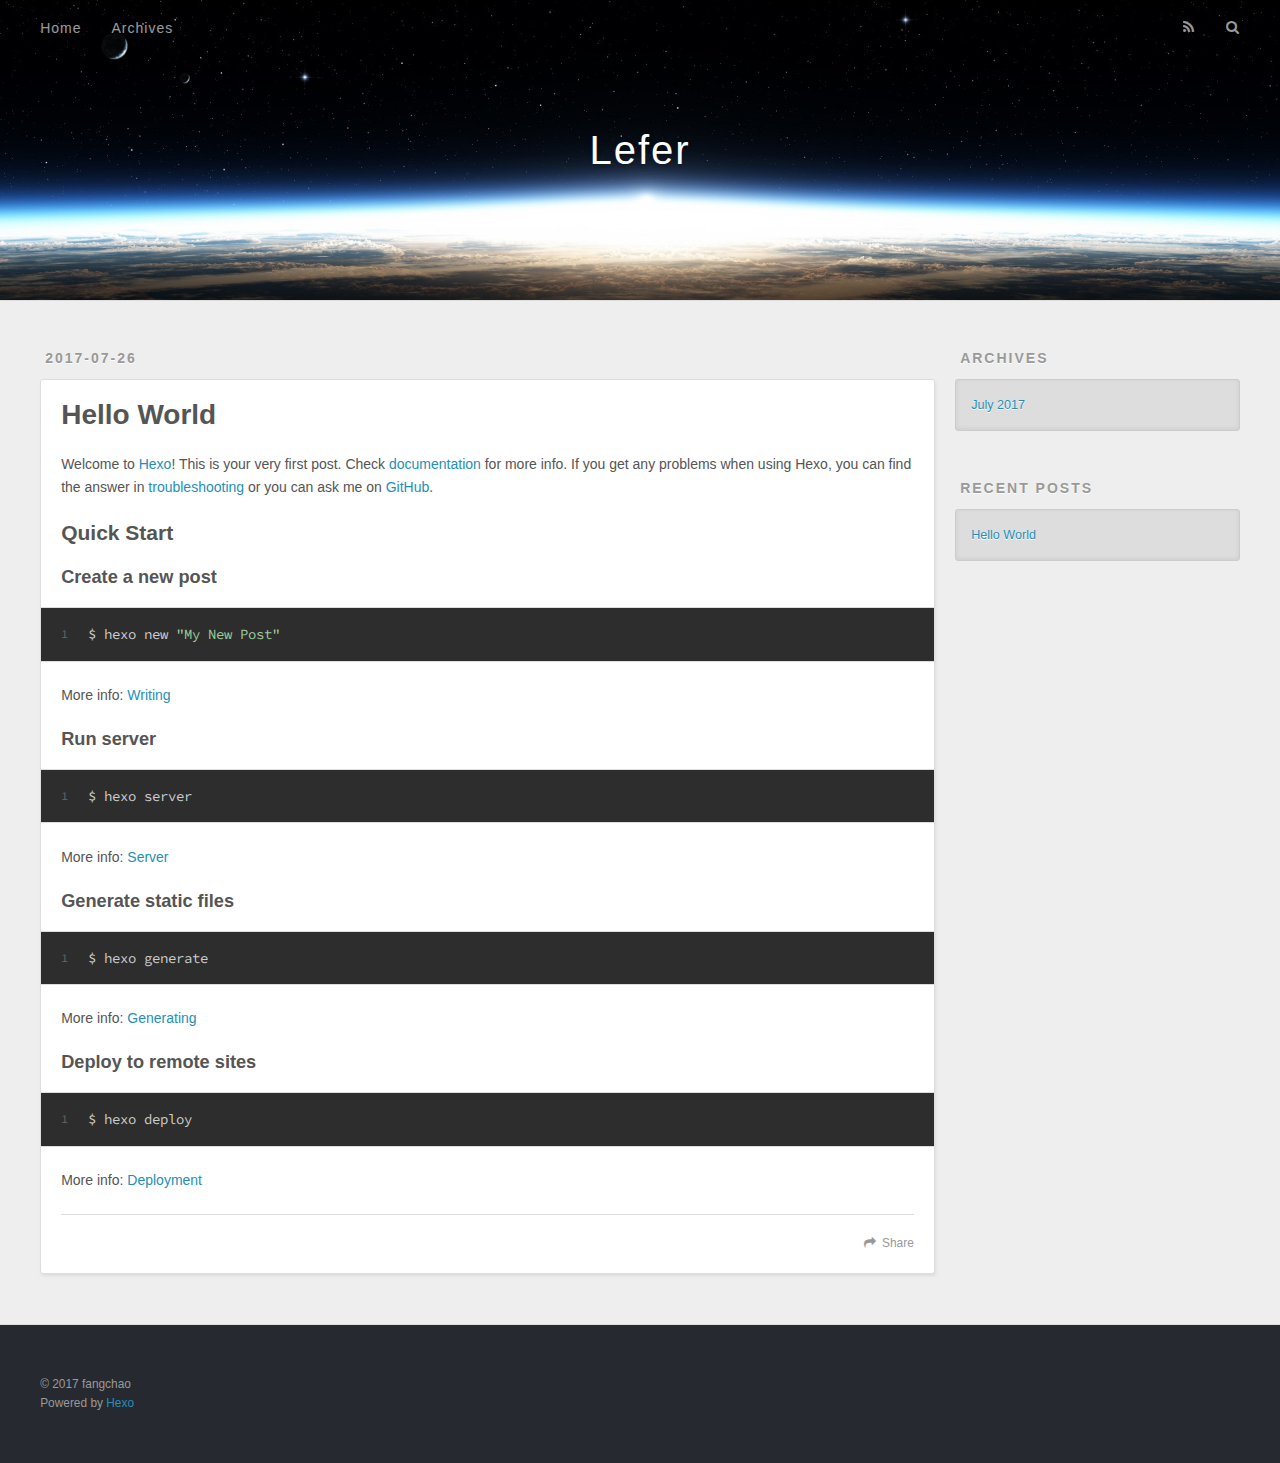
==== commit bf4b8b8f: "Site updated: 2017-07-26 23:09:16" ====
--- a/index.html
+++ b/index.html
@@ -49,9 +49,9 @@
       </nav>
       <nav id="sub-nav">
         
-          <a id="nav-rss-link" class="nav-icon" href="/atom.xml" title="Flux RSS"></a>
+          <a id="nav-rss-link" class="nav-icon" href="/atom.xml" title="RSS Feed"></a>
         
-        <a id="nav-search-btn" class="nav-icon" title="Rechercher"></a>
+        <a id="nav-search-btn" class="nav-icon" title="Search"></a>
       </nav>
       <div id="search-form-wrap">
         <form action="//google.com/search" method="get" accept-charset="UTF-8" class="search-form"><input type="search" name="q" class="search-form-input" placeholder="Search"><button type="submit" class="search-form-submit">&#xF002;</button><input type="hidden" name="sitesearch" value="http://yoursite.com"></form>
@@ -97,7 +97,7 @@
       
     </div>
     <footer class="article-footer">
-      <a data-url="http://yoursite.com/2017/07/26/hello-world/" data-id="cj5l5a6vh0000houdqp1qzcok" class="article-share-link">Partager</a>
+      <a data-url="http://yoursite.com/2017/07/26/hello-world/" data-id="cj5l5bhcq00001cudaduzwlv3" class="article-share-link">Share</a>
       
       
     </footer>
@@ -132,7 +132,7 @@
   
     
   <div class="widget-wrap">
-    <h3 class="widget-title">Articles récents</h3>
+    <h3 class="widget-title">Recent Posts</h3>
     <div class="widget">
       <ul>
         
@@ -153,7 +153,7 @@
   <div class="outer">
     <div id="footer-info" class="inner">
       &copy; 2017 fangchao<br>
-      Propulsé by <a href="http://hexo.io/" target="_blank">Hexo</a>
+      Powered by <a href="http://hexo.io/" target="_blank">Hexo</a>
     </div>
   </div>
 </footer>
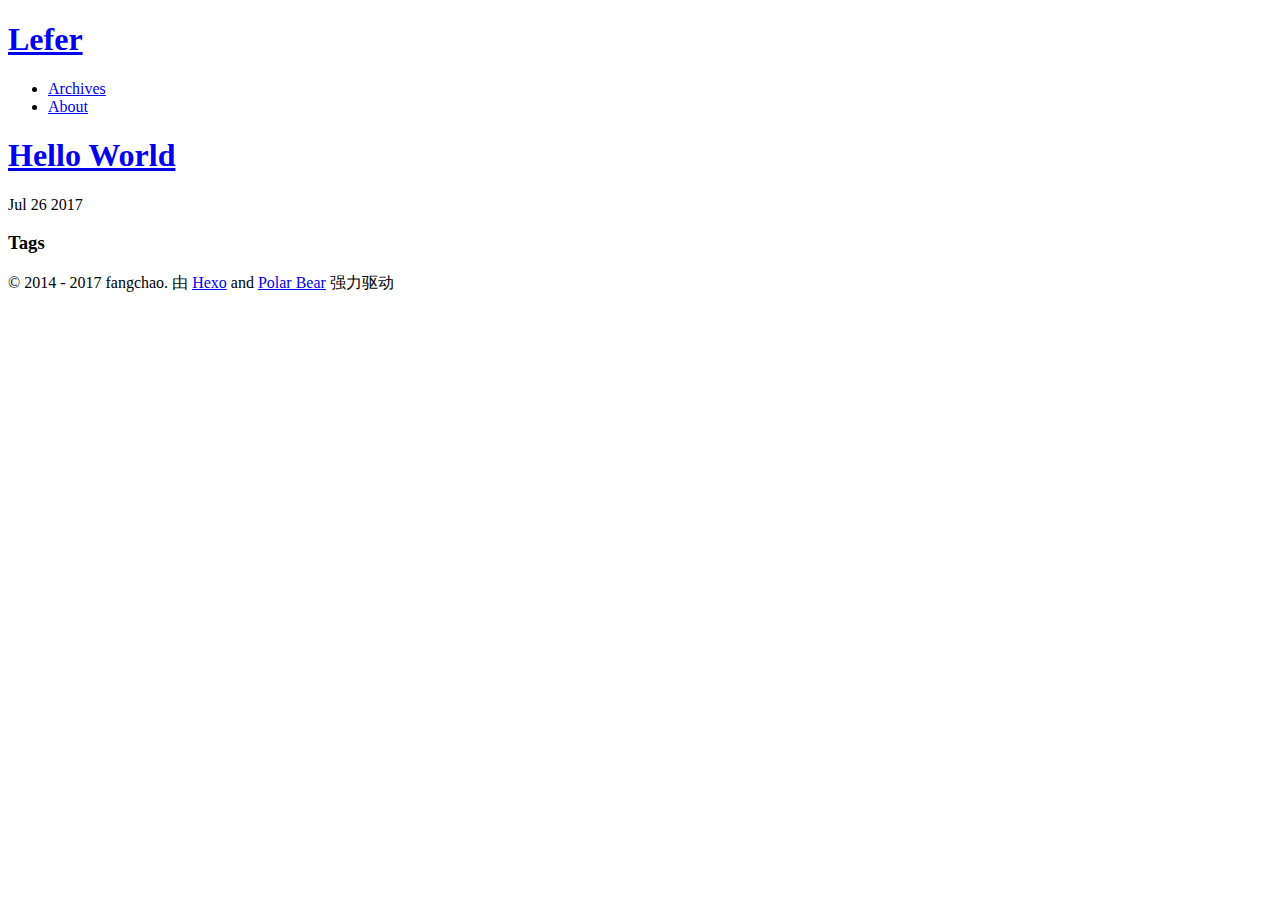
==== commit 83e8cbed: "Site updated: 2017-07-26 23:22:52" ====
--- a/index.html
+++ b/index.html
@@ -1,181 +1,201 @@
 <!DOCTYPE html>
-<html>
-<head>
-  <meta charset="utf-8">
-  
-  <title>Lefer</title>
-  <meta name="viewport" content="width=device-width, initial-scale=1, maximum-scale=1">
-  <meta property="og:type" content="website">
+<html lang="">
+  <head>
+    
+<meta charset="UTF-8"/>
+<meta http-equiv="X-UA-Compatible" content="IE=edge" />
+<meta name="viewport" content="width=device-width,user-scalable=no,initial-scale=1,minimum-scale=1,maximum-scale=1">
+
+
+<meta http-equiv="Cache-Control" content="no-transform" />
+<meta http-equiv="Cache-Control" content="no-siteapp" />
+
+
+
+
+
+
+
+
+
+
+  <link rel="alternate" href="/default" title="Lefer">
+
+
+
+
+  <link rel="shortcut icon" type="image/x-icon" href="/favicon.ico?v=1.1" />
+
+
+
+<link rel="canonical" href="http://yoursite.com/"/>
+
+
+<meta property="og:type" content="website">
 <meta property="og:title" content="Lefer">
 <meta property="og:url" content="http://yoursite.com/index.html">
 <meta property="og:site_name" content="Lefer">
 <meta property="og:locale" content="zh-hans">
 <meta name="twitter:card" content="summary">
 <meta name="twitter:title" content="Lefer">
-  
-    <link rel="alternate" href="/atom.xml" title="Lefer" type="application/atom+xml">
-  
-  
-    <link rel="icon" href="/favicon.png">
-  
-  
-    <link href="//fonts.googleapis.com/css?family=Source+Code+Pro" rel="stylesheet" type="text/css">
-  
-  <link rel="stylesheet" href="/css/style.css">
-  
-
-</head>
-
-<body>
-  <div id="container">
-    <div id="wrap">
-      <header id="header">
-  <div id="banner"></div>
-  <div id="header-outer" class="outer">
-    <div id="header-title" class="inner">
-      <h1 id="logo-wrap">
-        <a href="/" id="logo">Lefer</a>
+
+
+<link rel="stylesheet" type="text/css" href="/css/style.css?v=1.1" />
+<link href='https://fonts.googleapis.com/css?family=Open+Sans' rel='stylesheet'>
+
+
+
+
+
+<script type="text/javascript">
+  var themeConfig = {
+    fancybox: {
+      enable: false
+    },
+  };
+</script>
+
+
+
+
+  
+
+
+
+    <title> Lefer - </title>
+  </head>
+
+  <body>
+    <div id="page">
+      <header id="masthead"><div class="site-header-inner">
+    <h1 class="site-title">
+        <a href="/." class="logo">Lefer</a>
+    </h1>
+
+    <nav id="nav-top">
+        
+            <ul id="menu-top" class="nav-top-items">
+                
+                    <li class="menu-item">
+                        <a href="/archives">
+                            
+                            
+                                Archives
+                            
+                        </a>
+                    </li>
+                
+                    <li class="menu-item">
+                        <a href="/about">
+                            
+                            
+                                About
+                            
+                        </a>
+                    </li>
+                
+            </ul>
+        
+  </nav>
+</div>
+
+      </header>
+      <div id="content">
+        
+    <div id="primary" class="home">
+        
+            
+  <article class="post">
+    <header class="post-header">
+      <h1 class="post-title">
+        
+          <a class="post-link" href="/2017/07/26/hello-world/">Hello World</a>
+        
       </h1>
-      
+
+      <time class="post-time">
+          Jul 26 2017
+      </time>
+    </header>
+
+
+
+    
+        <div class="post-excerpt">
+            
+            
+
+            
+          
+
+    
+  </article>
+
+        
+        
+  <nav class="pagination">
+    
+    
+  </nav>
+
     </div>
-    <div id="header-inner" class="inner">
-      <nav id="main-nav">
-        <a id="main-nav-toggle" class="nav-icon"></a>
-        
-          <a class="main-nav-link" href="/">Home</a>
-        
-          <a class="main-nav-link" href="/archives">Archives</a>
-        
-      </nav>
-      <nav id="sub-nav">
-        
-          <a id="nav-rss-link" class="nav-icon" href="/atom.xml" title="RSS Feed"></a>
-        
-        <a id="nav-search-btn" class="nav-icon" title="Search"></a>
-      </nav>
-      <div id="search-form-wrap">
-        <form action="//google.com/search" method="get" accept-charset="UTF-8" class="search-form"><input type="search" name="q" class="search-form-input" placeholder="Search"><button type="submit" class="search-form-submit">&#xF002;</button><input type="hidden" name="sitesearch" value="http://yoursite.com"></form>
+    <div id="secondary">
+    
+    <section id="about" class="widget-area">
+        <h3 class="widget-title"></h3>
+        
+    </section>
+
+
+    
+
+    
+    <section id="tags" class="widget-area widget_tags">
+        <h3 class="widget-title">Tags</h3>
+        
+    </section>
+
+
+</div>
+
+
+      </div>
+
+      <footer id="colophon"><span class="copyright-year">
+    
+        &copy;
+    
+        2014 -
+    
+    2017
+    <span class="footer-author">fangchao.</span>
+    <span class="power-by">
+        由 <a class="hexo-link" href="https://hexo.io/">Hexo</a> and <a class="theme-link" href="https://github.com/frostfan/hexo-theme-polarbear">Polar Bear</a> 强力驱动
+    </span>
+</span>
+
+      </footer>
+
+      <div class="back-to-top" id="back-to-top">
+        <i class="iconfont icon-up"></i>
       </div>
     </div>
-  </div>
-</header>
-      <div class="outer">
-        <section id="main">
-  
-    <article id="post-hello-world" class="article article-type-post" itemscope itemprop="blogPost">
-  <div class="article-meta">
-    <a href="/2017/07/26/hello-world/" class="article-date">
-  <time datetime="2017-07-26T14:15:04.297Z" itemprop="datePublished">2017-07-26</time>
-</a>
-    
-  </div>
-  <div class="article-inner">
-    
-    
-      <header class="article-header">
-        
-  
-    <h1 itemprop="name">
-      <a class="article-title" href="/2017/07/26/hello-world/">Hello World</a>
-    </h1>
-  
-
-      </header>
-    
-    <div class="article-entry" itemprop="articleBody">
-      
-        <p>Welcome to <a href="https://hexo.io/" target="_blank" rel="external">Hexo</a>! This is your very first post. Check <a href="https://hexo.io/docs/" target="_blank" rel="external">documentation</a> for more info. If you get any problems when using Hexo, you can find the answer in <a href="https://hexo.io/docs/troubleshooting.html" target="_blank" rel="external">troubleshooting</a> or you can ask me on <a href="https://github.com/hexojs/hexo/issues" target="_blank" rel="external">GitHub</a>.</p>
-<h2 id="Quick-Start"><a href="#Quick-Start" class="headerlink" title="Quick Start"></a>Quick Start</h2><h3 id="Create-a-new-post"><a href="#Create-a-new-post" class="headerlink" title="Create a new post"></a>Create a new post</h3><figure class="highlight bash"><table><tr><td class="gutter"><pre><div class="line">1</div></pre></td><td class="code"><pre><div class="line">$ hexo new <span class="string">"My New Post"</span></div></pre></td></tr></table></figure>
-<p>More info: <a href="https://hexo.io/docs/writing.html" target="_blank" rel="external">Writing</a></p>
-<h3 id="Run-server"><a href="#Run-server" class="headerlink" title="Run server"></a>Run server</h3><figure class="highlight bash"><table><tr><td class="gutter"><pre><div class="line">1</div></pre></td><td class="code"><pre><div class="line">$ hexo server</div></pre></td></tr></table></figure>
-<p>More info: <a href="https://hexo.io/docs/server.html" target="_blank" rel="external">Server</a></p>
-<h3 id="Generate-static-files"><a href="#Generate-static-files" class="headerlink" title="Generate static files"></a>Generate static files</h3><figure class="highlight bash"><table><tr><td class="gutter"><pre><div class="line">1</div></pre></td><td class="code"><pre><div class="line">$ hexo generate</div></pre></td></tr></table></figure>
-<p>More info: <a href="https://hexo.io/docs/generating.html" target="_blank" rel="external">Generating</a></p>
-<h3 id="Deploy-to-remote-sites"><a href="#Deploy-to-remote-sites" class="headerlink" title="Deploy to remote sites"></a>Deploy to remote sites</h3><figure class="highlight bash"><table><tr><td class="gutter"><pre><div class="line">1</div></pre></td><td class="code"><pre><div class="line">$ hexo deploy</div></pre></td></tr></table></figure>
-<p>More info: <a href="https://hexo.io/docs/deployment.html" target="_blank" rel="external">Deployment</a></p>
-
-      
-    </div>
-    <footer class="article-footer">
-      <a data-url="http://yoursite.com/2017/07/26/hello-world/" data-id="cj5l5bhcq00001cudaduzwlv3" class="article-share-link">Share</a>
-      
-      
-    </footer>
-  </div>
-  
-</article>
-
-
-  
-
-</section>
-        
-          <aside id="sidebar">
-  
-    
-
-  
-    
-
-  
-    
-  
-    
-  <div class="widget-wrap">
-    <h3 class="widget-title">Archives</h3>
-    <div class="widget">
-      <ul class="archive-list"><li class="archive-list-item"><a class="archive-list-link" href="/archives/2017/07/">July 2017</a></li></ul>
-    </div>
-  </div>
-
-
-  
-    
-  <div class="widget-wrap">
-    <h3 class="widget-title">Recent Posts</h3>
-    <div class="widget">
-      <ul>
-        
-          <li>
-            <a href="/2017/07/26/hello-world/">Hello World</a>
-          </li>
-        
-      </ul>
-    </div>
-  </div>
-
-  
-</aside>
-        
-      </div>
-      <footer id="footer">
-  
-  <div class="outer">
-    <div id="footer-info" class="inner">
-      &copy; 2017 fangchao<br>
-      Powered by <a href="http://hexo.io/" target="_blank">Hexo</a>
-    </div>
-  </div>
-</footer>
-    </div>
-    <nav id="mobile-nav">
-  
-    <a href="/" class="mobile-nav-link">Home</a>
-  
-    <a href="/archives" class="mobile-nav-link">Archives</a>
-  
-</nav>
-    
-
-<script src="//ajax.googleapis.com/ajax/libs/jquery/2.0.3/jquery.min.js"></script>
-
-
-  <link rel="stylesheet" href="/fancybox/jquery.fancybox.css">
-  <script src="/fancybox/jquery.fancybox.pack.js"></script>
-
-
-<script src="/js/script.js"></script>
-
-  </div>
-</body>
-</html>+    
+
+
+    
+
+
+
+
+  
+    <script type="text/javascript" src="/lib/jquery/jquery-3.1.1.min.js"></script>
+  
+
+  
+
+    <script type="text/javascript" src="/js/src/theme.js?v=1.1"></script>
+<script type="text/javascript" src="/js/src/bootstrap.js?v=1.1"></script>
+
+  </body>
+</html>
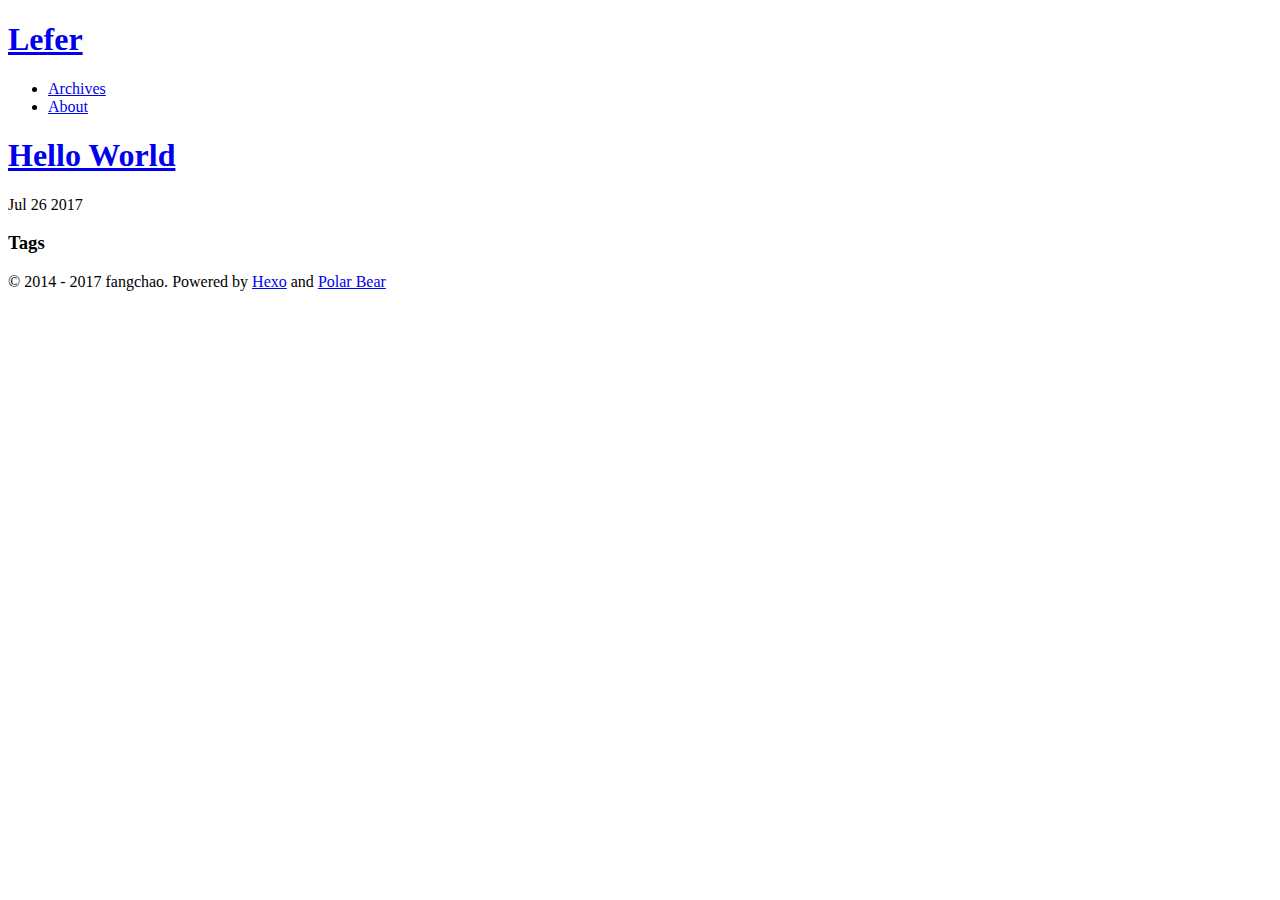
==== commit b780dcde: "Site updated: 2017-07-26 23:23:49" ====
--- a/index.html
+++ b/index.html
@@ -170,7 +170,7 @@
     2017
     <span class="footer-author">fangchao.</span>
     <span class="power-by">
-        由 <a class="hexo-link" href="https://hexo.io/">Hexo</a> and <a class="theme-link" href="https://github.com/frostfan/hexo-theme-polarbear">Polar Bear</a> 强力驱动
+        Powered by <a class="hexo-link" href="https://hexo.io/">Hexo</a> and <a class="theme-link" href="https://github.com/frostfan/hexo-theme-polarbear">Polar Bear</a>
     </span>
 </span>
 
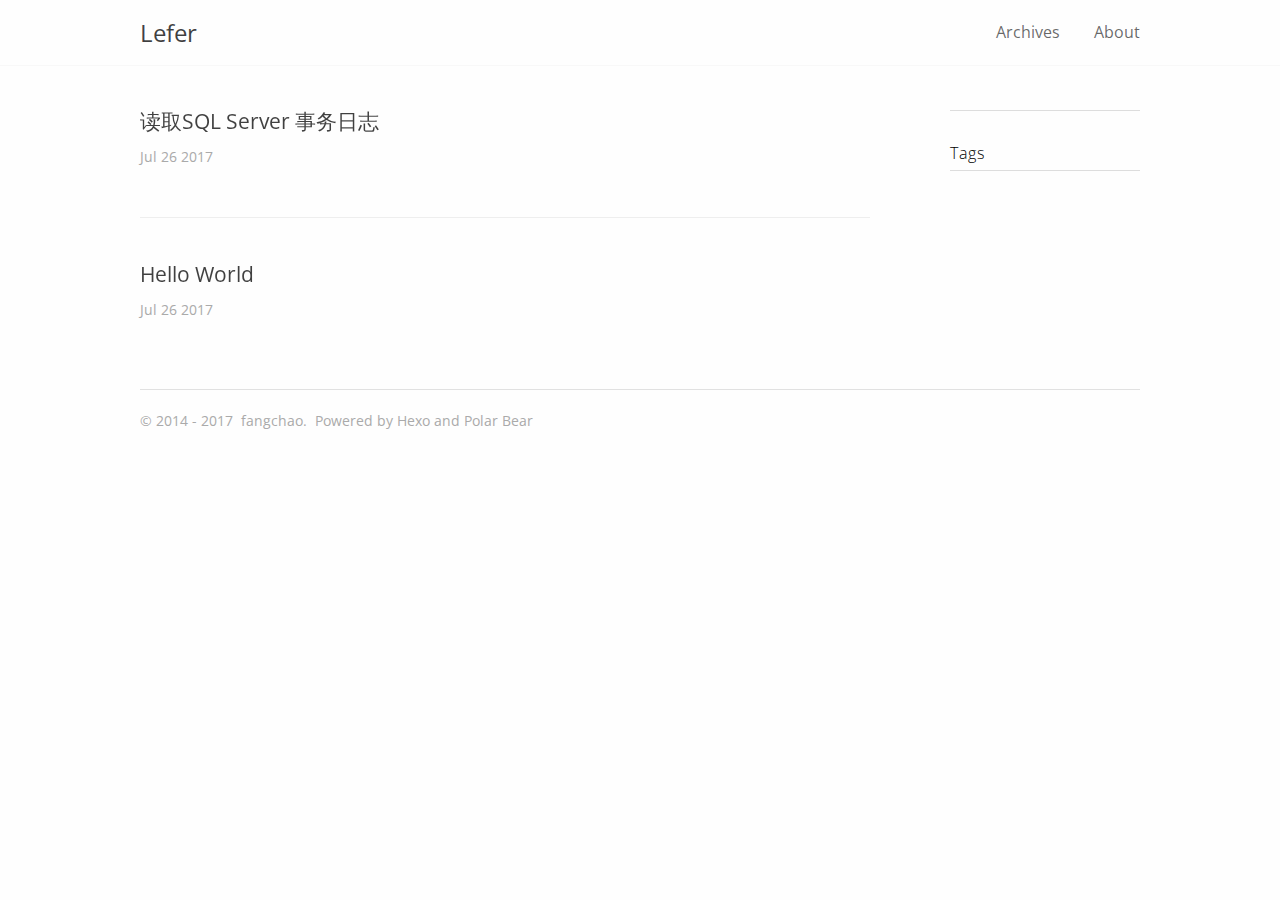
==== commit d8a47be3: "Site updated: 2017-07-26 23:43:01" ====
--- a/index.html
+++ b/index.html
@@ -109,6 +109,34 @@
     <header class="post-header">
       <h1 class="post-title">
         
+          <a class="post-link" href="/2017/07/26/读取SQL Server事务日志/">读取SQL Server 事务日志</a>
+        
+      </h1>
+
+      <time class="post-time">
+          Jul 26 2017
+      </time>
+    </header>
+
+
+
+    
+        <div class="post-excerpt">
+            
+            
+
+            
+          
+
+    
+  </article>
+
+        
+            
+  <article class="post">
+    <header class="post-header">
+      <h1 class="post-title">
+        
           <a class="post-link" href="/2017/07/26/hello-world/">Hello World</a>
         
       </h1>
--- a/css/style.css
+++ b/css/style.css
@@ -0,0 +1,1064 @@
+/*! normalize.css v3.0.2 | MIT License | git.io/normalize */
+/**
+ * 1. Set default font family to sans-serif.
+ * 2. Prevent iOS text size adjust after orientation change, without disabling
+ *    user zoom.
+ */
+html {
+  font-family: sans-serif;
+  /* 1 */
+  -ms-text-size-adjust: 100%;
+  /* 2 */
+  -webkit-text-size-adjust: 100%;
+  /* 2 */ }
+
+/**
+ * Remove default margin.
+ */
+body {
+  margin: 0; }
+
+/* HTML5 display definitions
+   ========================================================================== */
+/**
+ * Correct `block` display not defined for any HTML5 element in IE 8/9.
+ * Correct `block` display not defined for `details` or `summary` in IE 10/11
+ * and Firefox.
+ * Correct `block` display not defined for `main` in IE 11.
+ */
+article,
+aside,
+details,
+figcaption,
+figure,
+footer,
+header,
+hgroup,
+main,
+menu,
+nav,
+section,
+summary {
+  display: block; }
+
+/**
+ * 1. Correct `inline-block` display not defined in IE 8/9.
+ * 2. Normalize vertical alignment of `progress` in Chrome, Firefox, and Opera.
+ */
+audio,
+canvas,
+progress,
+video {
+  display: inline-block;
+  /* 1 */
+  vertical-align: baseline;
+  /* 2 */ }
+
+/**
+ * Prevent modern browsers from displaying `audio` without controls.
+ * Remove excess height in iOS 5 devices.
+ */
+audio:not([controls]) {
+  display: none;
+  height: 0; }
+
+/**
+ * Address `[hidden]` styling not present in IE 8/9/10.
+ * Hide the `template` element in IE 8/9/11, Safari, and Firefox < 22.
+ */
+[hidden],
+template {
+  display: none; }
+
+/* Links
+   ========================================================================== */
+/**
+ * Remove the gray background color from active links in IE 10.
+ */
+a {
+  background-color: transparent; }
+
+/**
+ * Improve readability when focused and also mouse hovered in all browsers.
+ */
+a:active,
+a:hover {
+  outline: 0; }
+
+/* Text-level semantics
+   ========================================================================== */
+/**
+ * Address styling not present in IE 8/9/10/11, Safari, and Chrome.
+ */
+abbr[title] {
+  border-bottom: 1px dotted; }
+
+/**
+ * Address style set to `bolder` in Firefox 4+, Safari, and Chrome.
+ */
+b,
+strong {
+  font-weight: bold; }
+
+/**
+ * Address styling not present in Safari and Chrome.
+ */
+dfn {
+  font-style: italic; }
+
+/**
+ * Address variable `h1`&'p' font-size and margin within `section` and `article`
+ * contexts in Firefox 4+, Safari, and Chrome.
+ */
+h1 {
+  font-size: 2em;
+  margin: 0.67em 0; }
+
+/**
+ * Address styling not present in IE 8/9.
+ */
+mark {
+  background: #ff0;
+  color: #000; }
+
+/**
+ * Address inconsistent and variable font size in all browsers.
+ */
+small {
+  font-size: 80%; }
+
+/**
+ * Prevent `sub` and `sup` affecting `line-height` in all browsers.
+ */
+sub,
+sup {
+  font-size: 75%;
+  line-height: 0;
+  position: relative;
+  vertical-align: baseline; }
+
+sup {
+  top: -0.5em; }
+
+sub {
+  bottom: -0.25em; }
+
+/* Embedded content
+   ========================================================================== */
+/**
+ * Remove border when inside `a` element in IE 8/9/10.
+ */
+img {
+  border: 0; }
+
+/**
+ * Correct overflow not hidden in IE 9/10/11.
+ */
+svg:not(:root) {
+  overflow: hidden; }
+
+/* Grouping content
+   ========================================================================== */
+/**
+ * Address margin not present in IE 8/9 and Safari.
+ */
+figure {
+  margin: 1em 40px; }
+
+/**
+ * Address differences between Firefox and other browsers.
+ */
+hr {
+  margin-top: 52px;
+  margin-bottom: 42px;
+  display: block;
+  border: 0;
+  text-align: center; }
+
+/**
+ * Contain overflow in all browsers.
+ */
+pre {
+  overflow: auto; }
+
+/**
+ * Address odd `em`-unit font size rendering in all browsers.
+ */
+code,
+kbd,
+pre,
+samp {
+  font-family: monospace, monospace;
+  font-size: 1em; }
+
+/* Forms
+   ========================================================================== */
+/**
+ * Known limitation: by default, Chrome and Safari on OS X allow very limited
+ * styling of `select`, unless a `border` property is set.
+ */
+/**
+ * 1. Correct color not being inherited.
+ *    Known issue: affects color of disabled elements.
+ * 2. Correct font properties not being inherited.
+ * 3. Address margins set differently in Firefox 4+, Safari, and Chrome.
+ */
+button,
+input,
+optgroup,
+select,
+textarea {
+  color: inherit;
+  /* 1 */
+  font: inherit;
+  /* 2 */
+  margin: 0;
+  /* 3 */ }
+
+/**
+ * Address `overflow` set to `hidden` in IE 8/9/10/11.
+ */
+button {
+  overflow: visible; }
+
+/**
+ * Address inconsistent `text-transform` inheritance for `button` and `select`.
+ * All other form control elements do not inherit `text-transform` values.
+ * Correct `button` style inheritance in Firefox, IE 8/9/10/11, and Opera.
+ * Correct `select` style inheritance in Firefox.
+ */
+button,
+select {
+  text-transform: none; }
+
+/**
+ * 1. Avoid the WebKit bug in Android 4.0.* where (2) destroys native `audio`
+ *    and `video` controls.
+ * 2. Correct inability to style clickable `input` types in iOS.
+ * 3. Improve usability and consistency of cursor style between image-type
+ *    `input` and others.
+ */
+button,
+html input[type="button"],
+input[type="reset"],
+input[type="submit"] {
+  -webkit-appearance: button;
+  /* 2 */
+  cursor: pointer;
+  /* 3 */ }
+
+/**
+ * Re-set default cursor for disabled elements.
+ */
+button[disabled],
+html input[disabled] {
+  cursor: default; }
+
+/**
+ * Remove inner padding and border in Firefox 4+.
+ */
+button::-moz-focus-inner,
+input::-moz-focus-inner {
+  border: 0;
+  padding: 0; }
+
+/**
+ * Address Firefox 4+ setting `line-height` on `input` using `!important` in
+ * the UA stylesheet.
+ */
+input {
+  line-height: normal; }
+
+/**
+ * It's recommended that you don't attempt to style these elements.
+ * Firefox's implementation doesn't respect box-sizing, padding, or width.
+ *
+ * 1. Address box sizing set to `content-box` in IE 8/9/10.
+ * 2. Remove excess padding in IE 8/9/10.
+ */
+input[type="checkbox"],
+input[type="radio"] {
+  box-sizing: border-box;
+  /* 1 */
+  padding: 0;
+  /* 2 */ }
+
+/**
+ * Fix the cursor style for Chrome's increment/decrement buttons. For certain
+ * `font-size` values of the `input`, it causes the cursor style of the
+ * decrement button to change from `default` to `text`.
+ */
+input[type="number"]::-webkit-inner-spin-button,
+input[type="number"]::-webkit-outer-spin-button {
+  height: auto; }
+
+/**
+ * 1. Address `appearance` set to `searchfield` in Safari and Chrome.
+ * 2. Address `box-sizing` set to `border-box` in Safari and Chrome
+ *    (include `-moz` to future-proof).
+ */
+input[type="search"] {
+  -webkit-appearance: textfield;
+  /* 1 */
+  -moz-box-sizing: content-box;
+  -webkit-box-sizing: content-box;
+  /* 2 */
+  box-sizing: content-box; }
+
+/**
+ * Remove inner padding and search cancel button in Safari and Chrome on OS X.
+ * Safari (but not Chrome) clips the cancel button when the search input has
+ * padding (and `textfield` appearance).
+ */
+input[type="search"]::-webkit-search-cancel-button,
+input[type="search"]::-webkit-search-decoration {
+  -webkit-appearance: none; }
+
+/**
+ * Define consistent border, margin, and padding.
+ */
+fieldset {
+  border: 1px solid #c0c0c0;
+  margin: 0 2px;
+  padding: 0.35em 0.625em 0.75em; }
+
+/**
+ * 1. Correct `color` not being inherited in IE 8/9/10/11.
+ * 2. Remove padding so people aren't caught out if they zero out fieldsets.
+ */
+legend {
+  border: 0;
+  /* 1 */
+  padding: 0;
+  /* 2 */ }
+
+/**
+ * Remove default vertical scrollbar in IE 8/9/10/11.
+ */
+textarea {
+  overflow: auto; }
+
+/**
+ * Don't inherit the `font-weight` (applied by a rule above).
+ * NOTE: the default cannot safely be changed in Chrome and Safari on OS X.
+ */
+optgroup {
+  font-weight: bold; }
+
+/* Tables
+   ========================================================================== */
+/**
+ * Remove most spacing between table cells.
+ */
+table {
+  border-collapse: collapse;
+  border-spacing: 0; }
+
+td,
+th {
+  padding: 0; }
+
+sup {
+  font-size: .6em;
+  opacity: .6; }
+
+p {
+  text-align: justify; }
+
+html {
+  font-size: 16px;
+  box-sizing: border-box; }
+
+body {
+  padding: 0;
+  margin: 0;
+  font-family: "Open Sans", "PingFang SC", "Hiragino Sans GB", "Microsoft Yahei", "Microsoft Jhenghei", sans-serif;
+  font-weight: 400;
+  -webkit-font-smoothing: antialiased;
+  -moz-osx-font-smoothing: grayscale;
+  line-height: 1.5;
+  color: rgba(0, 0, 0, 0.75);
+  background: #fefefe;
+  scroll-behavior: smooth;
+  vertical-align: baseline; }
+
+img {
+  max-width: 100%;
+  height: auto;
+  display: inline-block;
+  vertical-align: middle; }
+
+a {
+  color: rgba(0, 0, 0, 0.75);
+  text-decoration: none; }
+
+h1 {
+  font-size: 1.5rem;
+  font-family: "Open Sans", "PingFang SC", "Hiragino Sans GB", "Microsoft Yahei", "Microsoft Jhenghei", sans-serif; }
+
+h2 {
+  font-size: 1.4rem;
+  font-family: "Open Sans", "PingFang SC", "Hiragino Sans GB", "Microsoft Yahei", "Microsoft Jhenghei", sans-serif; }
+
+h3 {
+  font-size: 1.3rem;
+  font-family: "Open Sans", "PingFang SC", "Hiragino Sans GB", "Microsoft Yahei", "Microsoft Jhenghei", sans-serif; }
+
+h4 {
+  font-size: 1.2rem;
+  font-family: "Open Sans", "PingFang SC", "Hiragino Sans GB", "Microsoft Yahei", "Microsoft Jhenghei", sans-serif; }
+
+h5 {
+  font-size: 1.1rem;
+  font-family: "Open Sans", "PingFang SC", "Hiragino Sans GB", "Microsoft Yahei", "Microsoft Jhenghei", sans-serif; }
+
+h6 {
+  font-size: 1rem;
+  font-family: "Open Sans", "PingFang SC", "Hiragino Sans GB", "Microsoft Yahei", "Microsoft Jhenghei", sans-serif; }
+
+.content-wrapper {
+  padding: 0 20px; }
+
+.video-container {
+  position: relative;
+  padding-bottom: 56.25%;
+  /* 16:9 */
+  padding-top: 25px;
+  height: 0; }
+
+.video-container iframe {
+  position: absolute;
+  top: 0;
+  left: 0;
+  width: 100%;
+  height: 100%; }
+
+.btn {
+  display: inline-block;
+  padding: 5px 10px;
+  font-size: 14px;
+  margin-top: 1em;
+  color: rgba(0, 0, 0, 0.75);
+  background: #fff;
+  border: 1px solid rgba(0, 0, 0, 0.75);
+  text-decoration: none; }
+
+#content {
+  margin: 0 auto;
+  width: 90%;
+  max-width: 1000px; }
+
+#primary.home {
+  width: 73%;
+  float: left; }
+
+#primary {
+  max-width: 850px;
+  margin: 0 auto; }
+
+@media only screen and (max-width: 750px) {
+  .site-header-inner, .content {
+    width: 90%; }
+  #secondary {
+    display: none; }
+  #primary.home {
+    width: 100%; } }
+
+.header {
+  padding: 20px 20px; }
+  .header:before, .header:after {
+    content: " ";
+    display: table; }
+  .header:after {
+    clear: both; }
+
+@media only screen and (max-width: 750px) {
+  .header {
+    padding: 20px 0 0;
+    text-align: center; } }
+
+#masthead {
+  z-index: 9;
+  top: 0;
+  right: 0;
+  left: 0;
+  box-shadow: 0 0 1px rgba(0, 0, 0, 0.15); }
+
+.site-header-inner {
+  height: 65px;
+  line-height: 65px;
+  max-width: 1000px;
+  margin: 0 auto;
+  width: 90%; }
+
+.site-title {
+  text-align: left;
+  display: inline-block;
+  margin: 0 auto;
+  font-weight: 400;
+  font-size: 24px;
+  color: rgba(0, 0, 0, 0.7); }
+
+#nav-top {
+  float: right; }
+  #nav-top .nav-top-items {
+    list-style: none;
+    padding-left: 0px;
+    margin: 0 auto; }
+    #nav-top .nav-top-items .menu-item {
+      font-size: 16px;
+      margin-left: 30px;
+      display: inline-block; }
+      #nav-top .nav-top-items .menu-item a {
+        color: rgba(0, 0, 0, 0.6); }
+
+.posts {
+  margin-bottom: 20px;
+  border-bottom: 1px solid #eee; }
+
+.post {
+  padding: 40px 0; }
+  .post + .post {
+    border-top: 1px solid #eee; }
+  .post .post-excerpt img {
+    padding-top: .5em; }
+  .post .post-header .post-title {
+    margin: 0 0 10px;
+    line-height: 1.4;
+    font-size: 1.3em;
+    font-weight: 400;
+    font-family: "Open Sans", "PingFang SC", "Hiragino Sans GB", "Microsoft Yahei", "Microsoft Jhenghei", sans-serif; }
+  .post .post-header .post-link {
+    display: inline-block;
+    vertical-align: middle;
+    transform: translateZ(0);
+    backface-visibility: hidden;
+    box-shadow: 0 0 1px transparent;
+    position: relative;
+    overflow: hidden; }
+    .post .post-header .post-link.active:before, .post .post-header .post-link:active:before, .post .post-header .post-link:focus:before, .post .post-header .post-link:hover:before {
+      right: 0;
+      left: 0; }
+  .post .post-time {
+    color: #aaa;
+    display: block;
+    font-size: 14px;
+    margin-bottom: 10px; }
+  .post .post-excerpt p {
+    margin: 0 0 16px; }
+  .post .post-content {
+    margin-bottom: 40px; }
+    .post .post-content h1 {
+      font-size: 1.3em;
+      font-weight: 400;
+      font-family: "Open Sans", "PingFang SC", "Hiragino Sans GB", "Microsoft Yahei", "Microsoft Jhenghei", sans-serif;
+      margin-top: 1.2em; }
+    .post .post-content h2 {
+      font-size: 1.3em;
+      font-weight: 400;
+      font-family: "Open Sans", "PingFang SC", "Hiragino Sans GB", "Microsoft Yahei", "Microsoft Jhenghei", sans-serif;
+      margin-top: 1.2em; }
+    .post .post-content h3 {
+      font-size: 1.3em;
+      font-weight: 400;
+      font-family: "Open Sans", "PingFang SC", "Hiragino Sans GB", "Microsoft Yahei", "Microsoft Jhenghei", sans-serif;
+      margin-top: 1.2em; }
+    .post .post-content h4 {
+      font-size: 1.3em;
+      font-weight: 400;
+      font-family: "Open Sans", "PingFang SC", "Hiragino Sans GB", "Microsoft Yahei", "Microsoft Jhenghei", sans-serif;
+      margin-top: 1.2em; }
+    .post .post-content h5 {
+      font-size: 1.3em;
+      font-weight: 400;
+      font-family: "Open Sans", "PingFang SC", "Hiragino Sans GB", "Microsoft Yahei", "Microsoft Jhenghei", sans-serif;
+      margin-top: 1.2em; }
+    .post .post-content h6 {
+      font-size: 1.3em;
+      font-weight: 400;
+      font-family: "Open Sans", "PingFang SC", "Hiragino Sans GB", "Microsoft Yahei", "Microsoft Jhenghei", sans-serif;
+      margin-top: 1.2em; }
+    .post .post-content .headerlink:hover {
+      border-bottom: 0; }
+    .post .post-content .headerlink::before {
+      margin-right: 5px;
+      font-size: 1.1em;
+      color: #4D89FB; }
+    .post .post-content a {
+      color: #4D89FB;
+      word-break: break-all; }
+      .post .post-content a:hover {
+        border-bottom: 1px solid #4D89FB; }
+      .post .post-content a.fancybox {
+        border: 0; }
+    .post .post-content blockquote {
+      margin: 2em 0;
+      padding-left: 10px;
+      position: relative;
+      color: rgba(0, 0, 0, 0.6);
+      background-color: #fff;
+      border-left: 2px solid #aaa; }
+      .post .post-content blockquote p {
+        margin: 0; }
+    .post .post-content img {
+      display: inline-block;
+      max-width: 100%; }
+    .post .post-content > table {
+      max-width: 100%;
+      margin: 10px 0;
+      border-spacing: 0; }
+      .post .post-content > table th, .post .post-content > table td {
+        padding: 5px 15px;
+        border: 1px double #f0f0f0;
+        text-align: left; }
+    .post .post-content code, .post .post-content pre {
+      padding: 7px;
+      font-size: 13px;
+      font-family: "Open Sans", "PingFang SC", "Hiragino Sans GB", "Microsoft Yahei", "Microsoft Jhenghei", sans-serif;
+      background: #F8F8F8; }
+    .post .post-content code {
+      padding: 3px 5px;
+      color: #000; }
+    .post .post-content .highlight {
+      margin: 1em 0;
+      overflow-x: auto;
+      box-shadow: 1px 1px 2px rgba(0, 0, 0, 0.125); }
+      .post .post-content .highlight table {
+        position: relative; }
+        .post .post-content .highlight table::after {
+          position: absolute;
+          top: 0;
+          right: 0;
+          left: 0;
+          padding: 2px 7px;
+          font-size: 13px;
+          font-weight: bold;
+          color: #cacaca;
+          background: #f0f0f0;
+          content: 'Code'; }
+      .post .post-content .highlight.html > ::after {
+        content: "HTML"; }
+      .post .post-content .highlight.js > ::after {
+        content: "JavaScript"; }
+      .post .post-content .highlight.bash > ::after {
+        content: "Bash"; }
+      .post .post-content .highlight.css > ::after {
+        content: "CSS"; }
+      .post .post-content .highlight.scss > ::after {
+        content: "Scss"; }
+      .post .post-content .highlight.java > ::after {
+        content: "Java"; }
+      .post .post-content .highlight.xml > ::after {
+        content: "XML"; }
+      .post .post-content .highlight.python > ::after {
+        content: "Python"; }
+      .post .post-content .highlight.json > ::after {
+        content: "JSON"; }
+      .post .post-content .highlight.swift > ::after {
+        content: "Swift"; }
+      .post .post-content .highlight.ruby > ::after {
+        content: "Ruby"; }
+      .post .post-content .highlight.php > ::after {
+        content: "PHP"; }
+      .post .post-content .highlight.c > ::after {
+        content: "C"; }
+      .post .post-content .highlight.cpp > ::after {
+        content: "C++"; }
+      .post .post-content .highlight.scheme > ::after {
+        content: "Scheme"; }
+      .post .post-content .highlight.objectivec > ::after {
+        content: "Objective-C"; }
+      .post .post-content .highlight.yml > ::after {
+        content: "YAML"; }
+      .post .post-content .highlight.stylus > ::after {
+        content: "Stylus"; }
+      .post .post-content .highlight .code pre {
+        margin: 0;
+        padding: 30px 10px 10px; }
+      .post .post-content .highlight .gutter {
+        width: 10px;
+        color: #cacaca; }
+        .post .post-content .highlight .gutter pre {
+          margin: 0;
+          padding: 30px 7px 10px; }
+      .post .post-content .highlight .line {
+        height: 20px; }
+      .post .post-content .highlight table, .post .post-content .highlight tr, .post .post-content .highlight td {
+        margin: 0;
+        padding: 0;
+        width: 100%;
+        border-collapse: collapse; }
+      .post .post-content .highlight .code .comment,
+      .post .post-content .highlight .code .quote {
+        color: #93a1a1; }
+      .post .post-content .highlight .code .keyword,
+      .post .post-content .highlight .code .selector-tag,
+      .post .post-content .highlight .code .addition {
+        color: #859900; }
+      .post .post-content .highlight .code .number,
+      .post .post-content .highlight .code .string,
+      .post .post-content .highlight .code .meta .meta-string,
+      .post .post-content .highlight .code .literal,
+      .post .post-content .highlight .code .doctag,
+      .post .post-content .highlight .code .regexp {
+        color: #2aa198; }
+      .post .post-content .highlight .code .attribute,
+      .post .post-content .highlight .code .attr,
+      .post .post-content .highlight .code .variable,
+      .post .post-content .highlight .code .template-variable,
+      .post .post-content .highlight .code .class .title,
+      .post .post-content .highlight .code .type {
+        color: #b58900; }
+      .post .post-content .highlight .code .symbol,
+      .post .post-content .highlight .code .bullet,
+      .post .post-content .highlight .code .subst,
+      .post .post-content .highlight .code .meta,
+      .post .post-content .highlight .code .meta .keyword,
+      .post .post-content .highlight .code .selector-attr,
+      .post .post-content .highlight .code .selector-pseudo,
+      .post .post-content .highlight .code .link {
+        color: #cb4b16; }
+      .post .post-content .highlight .code .built_in,
+      .post .post-content .highlight .code .deletion {
+        color: #dc322f; }
+    .post .post-content .read-more .read-more-link {
+      color: #4D89FB;
+      font-size: 1.1em;
+      font-family: "Open Sans", "PingFang SC", "Hiragino Sans GB", "Microsoft Yahei", "Microsoft Jhenghei", sans-serif; }
+      .post .post-content .read-more .read-more-link:hover {
+        border-bottom: 1px solid #4D89FB; }
+  .post .post-footer {
+    margin-top: 20px;
+    border-top: 1px solid #eee;
+    font-family: "Open Sans", "PingFang SC", "Hiragino Sans GB", "Microsoft Yahei", "Microsoft Jhenghei", sans-serif; }
+    .post .post-footer .post-tags {
+      padding: 15px 0; }
+      .post .post-footer .post-tags a {
+        margin-right: 5px;
+        color: #4D89FB;
+        word-break: break-all; }
+        .post .post-footer .post-tags a::before {
+          content: '#'; }
+    .post .post-footer .post-nav {
+      margin: 1em 0; }
+      .post .post-footer .post-nav:before, .post .post-footer .post-nav:after {
+        content: " ";
+        display: table; }
+      .post .post-footer .post-nav:after {
+        clear: both; }
+      .post .post-footer .post-nav .prev,
+      .post .post-footer .post-nav .next {
+        font-weight: 400;
+        font-size: 16px;
+        color: rgba(0, 0, 0, 0.75);
+        font-family: "Open Sans", "PingFang SC", "Hiragino Sans GB", "Microsoft Yahei", "Microsoft Jhenghei", sans-serif;
+        transition-property: transform;
+        transition-timing-function: ease-out;
+        transition-duration: 0.3s; }
+      .post .post-footer .post-nav .prev {
+        float: left; }
+        .post .post-footer .post-nav .prev:hover {
+          color: #4D89FB;
+          transform: translateX(-4px); }
+      .post .post-footer .post-nav .next {
+        float: right; }
+        .post .post-footer .post-nav .next:hover {
+          color: #4D89FB;
+          transform: translateX(4px); }
+      .post .post-footer .post-nav .nav-mobile {
+        display: none; }
+  @media only screen and (max-width: 750px) {
+    .post .post-footer .post-nav .nav-default {
+      display: none; }
+    .post .post-footer .post-nav .nav-mobile {
+      display: inline; } }
+
+.pagination {
+  padding-bottom: 1.2em; }
+  .pagination:before, .pagination:after {
+    content: " ";
+    display: table; }
+  .pagination:after {
+    clear: both; }
+  .pagination .prev,
+  .pagination .next {
+    font-weight: 400;
+    font-size: 16px;
+    font-family: "Open Sans", "PingFang SC", "Hiragino Sans GB", "Microsoft Yahei", "Microsoft Jhenghei", sans-serif;
+    transition-property: transform;
+    transition-timing-function: ease-out;
+    transition-duration: 0.3s; }
+  .pagination .prev {
+    float: left; }
+    .pagination .prev:hover {
+      color: #4D89FB;
+      transform: translateX(-4px); }
+  .pagination .next {
+    float: right; }
+    .pagination .next:hover {
+      color: #4D89FB;
+      transform: translateX(4px); }
+
+#secondary {
+  width: 19%;
+  float: right;
+  padding-top: 40px;
+  color: rgba(0, 0, 0, 0.6); }
+  #secondary ol, #secondary ul {
+    list-style: none; }
+
+.widget-area {
+  font-size: 14px; }
+  .widget-area ul {
+    padding-left: 0; }
+  .widget-area h3 {
+    margin-top: 0;
+    color: #000; }
+  .widget-area .widget-title {
+    font-size: 16px;
+    letter-spacing: 1px;
+    padding-bottom: 5px;
+    font-weight: 300;
+    border-bottom: 1px solid #ddd; }
+  .widget-area .category-list-item {
+    line-height: 1.9; }
+    .widget-area .category-list-item .category-list-link {
+      color: rgba(0, 0, 0, 0.6); }
+    .widget-area .category-list-item .category-list-count {
+      padding-left: 5px;
+      color: #999;
+      font-size: 0.85em; }
+    .widget-area .category-list-item .category-list-count:before {
+      content: "("; }
+    .widget-area .category-list-item .category-list-count:after {
+      content: ")"; }
+
+.widget-area + .widget-area {
+  margin-top: 30px; }
+
+.widget_tags .tag-list-item {
+  padding: 0 10px 7px 0;
+  font-size: 14px;
+  text-transform: uppercase;
+  border: 1px solid #ff;
+  display: inline-block;
+  background: #fff; }
+  .widget_tags .tag-list-item .tag-list-link {
+    color: rgba(0, 0, 0, 0.6); }
+
+.widget_tags .tag-list-count {
+  vertical-align: super;
+  font-size: .6em;
+  opacity: .6;
+  top: -0.5em; }
+
+.footer {
+  margin-top: 2em; }
+
+#colophon {
+  width: 90%;
+  margin: 30px auto 0;
+  padding: 20px 0;
+  border-top: 1px solid #e1e1e1;
+  color: #aaa;
+  font-size: 14px;
+  max-width: 1000px;
+  display: block;
+  overflow: hidden; }
+  #colophon a {
+    color: #aaa; }
+  #colophon .footer-author {
+    margin: 0 4px; }
+
+.archive {
+  margin: 2em 0px;
+  line-height: 1.6; }
+  .archive .archive-post + .collection-title {
+    margin-top: 30px; }
+  .archive .archive-title {
+    font-family: "Open Sans", "PingFang SC", "Hiragino Sans GB", "Microsoft Yahei", "Microsoft Jhenghei", sans-serif; }
+    .archive .archive-title.tag, .archive .archive-title.category {
+      margin: 15px 0; }
+    .archive .archive-title .archive-name {
+      margin: 0;
+      display: inline-block;
+      font-weight: 400;
+      font-size: 29px;
+      line-height: 31px; }
+  .archive .collection-title {
+    font-family: "Open Sans", "PingFang SC", "Hiragino Sans GB", "Microsoft Yahei", "Microsoft Jhenghei", sans-serif;
+    font-size: 29px; }
+    .archive .collection-title .archive-year {
+      margin: 18px 0;
+      font-weight: 400;
+      font-size: 29px;
+      line-height: 34px; }
+  .archive .archive-post {
+    margin: 15px 0; }
+    .archive .archive-post .archive-post-time {
+      float: left;
+      overflow: hidden;
+      color: #aaa;
+      font-size: 14px;
+      line-height: 25px;
+      display: block; }
+    .archive .archive-post .archive-post-title {
+      margin-left: 85px;
+      display: block; }
+      .archive .archive-post .archive-post-title .archive-post-link {
+        color: #333333; }
+    .archive .archive-post::first-child {
+      margin-top: 20px; }
+    .archive .archive-post:hover {
+      transition: 0.2s ease-out;
+      transform: translateX(4px); }
+      .archive .archive-post:hover .archive-post-time {
+        color: #4D89FB; }
+      .archive .archive-post:hover .archive-post-title .archive-post-link {
+        color: #4D89FB; }
+
+.tag-cloud {
+  margin: 2em 0 3em;
+  text-align: center;
+  font-family: "Open Sans", "PingFang SC", "Hiragino Sans GB", "Microsoft Yahei", "Microsoft Jhenghei", sans-serif; }
+  .tag-cloud .tag-cloud-title {
+    display: inline-block;
+    font-size: 18px;
+    color: #4D89FB;
+    border-bottom: 2px solid #4D89FB; }
+  .tag-cloud .tag-cloud-tags {
+    margin: 10px 0; }
+    .tag-cloud .tag-cloud-tags a {
+      display: inline-block;
+      position: relative;
+      margin: 5px 10px;
+      word-wrap: break-word;
+      transition-duration: 0.2s;
+      transition-property: transform;
+      transition-timing-function: ease-out; }
+      .tag-cloud .tag-cloud-tags a:active, .tag-cloud .tag-cloud-tags a:focus, .tag-cloud .tag-cloud-tags a:hover {
+        color: #4D89FB;
+        transform: scale(1.1); }
+
+.categories {
+  margin: 2em 0 3em;
+  text-align: center;
+  font-family: "Open Sans", "PingFang SC", "Hiragino Sans GB", "Microsoft Yahei", "Microsoft Jhenghei", sans-serif; }
+  .categories .categories-title {
+    display: inline-block;
+    font-size: 18px;
+    color: #4D89FB;
+    border-bottom: 2px solid #4D89FB; }
+  .categories .categories-tags {
+    margin: 10px 0; }
+    .categories .categories-tags .category-link {
+      display: inline-block;
+      position: relative;
+      margin: 5px 10px;
+      word-wrap: break-word;
+      transition-duration: 0.2s;
+      transition-property: transform;
+      transition-timing-function: ease-out; }
+      .categories .categories-tags .category-link .category-count {
+        display: inline-block;
+        position: relative;
+        top: -8px;
+        right: -2px;
+        color: #4D89FB;
+        font-size: 12px; }
+      .categories .categories-tags .category-link:active, .categories .categories-tags .category-link:focus, .categories .categories-tags .category-link:hover {
+        color: #4D89FB;
+        transform: scale(1.1); }
+
+@font-face {
+  font-family: 'iconfont';
+  /* project id 96542 */
+  src: url("//at.alicdn.com/t/font_8gx15cdpiaz41jor.eot");
+  src: url("//at.alicdn.com/t/font_8gx15cdpiaz41jor.eot?#iefix") format("embedded-opentype"), url("//at.alicdn.com/t/font_8gx15cdpiaz41jor.woff") format("woff"), url("//at.alicdn.com/t/font_8gx15cdpiaz41jor.ttf") format("truetype"), url("//at.alicdn.com/t/font_8gx15cdpiaz41jor.svg#iconfont") format("svg"); }
+
+.iconfont {
+  font-family: "iconfont" !important;
+  font-style: normal;
+  -webkit-font-smoothing: antialiased;
+  -webkit-text-stroke-width: 0.2px;
+  -moz-osx-font-smoothing: grayscale;
+  cursor: pointer; }
+
+.icon-linkedin:before {
+  content: "\e60d";
+  position: relative;
+  top: -2px; }
+
+.icon-twitter:before {
+  content: "\e600"; }
+
+.icon-weibo:before {
+  content: "\e602"; }
+
+.icon-stack-overflow:before {
+  content: "\e603";
+  font-size: .85em;
+  position: relative;
+  top: -4px; }
+
+.icon-email:before {
+  content: "\e605";
+  position: relative;
+  top: -2px; }
+
+.icon-facebook:before {
+  content: "\e601";
+  font-size: .95em;
+  position: relative;
+  top: -2px; }
+
+.icon-github:before {
+  content: "\e606";
+  position: relative;
+  top: -3px; }
+
+.icon-rss:before {
+  content: "\e604"; }
+
+.icon-google:before {
+  content: "\e609"; }
+
+.icon-zhihu:before {
+  content: "\e607";
+  font-size: .9em;
+  position: relative;
+  top: -2px; }
+
+.icon-heart:before {
+  content: "\e608"; }
+
+.icon-right:before {
+  content: "\e60a"; }
+
+.icon-left:before {
+  content: "\e60b"; }
+
+.icon-up:before {
+  content: "\e60c"; }
+
+.icon-search:before {
+  content: "\e60e"; }
+
+.icon-close:before {
+  content: "\e60f"; }
+
+.back-to-top {
+  display: none;
+  position: fixed;
+  right: 20px;
+  bottom: 20px;
+  transition-property: transform;
+  transition-timing-function: ease-out;
+  transition-duration: 0.3s;
+  z-index: 10; }
+  .back-to-top:hover {
+    transform: translateY(-5px); }
+
+@media only screen and (max-width: 750px) {
+  .back-to-top {
+    display: none !important; } }
